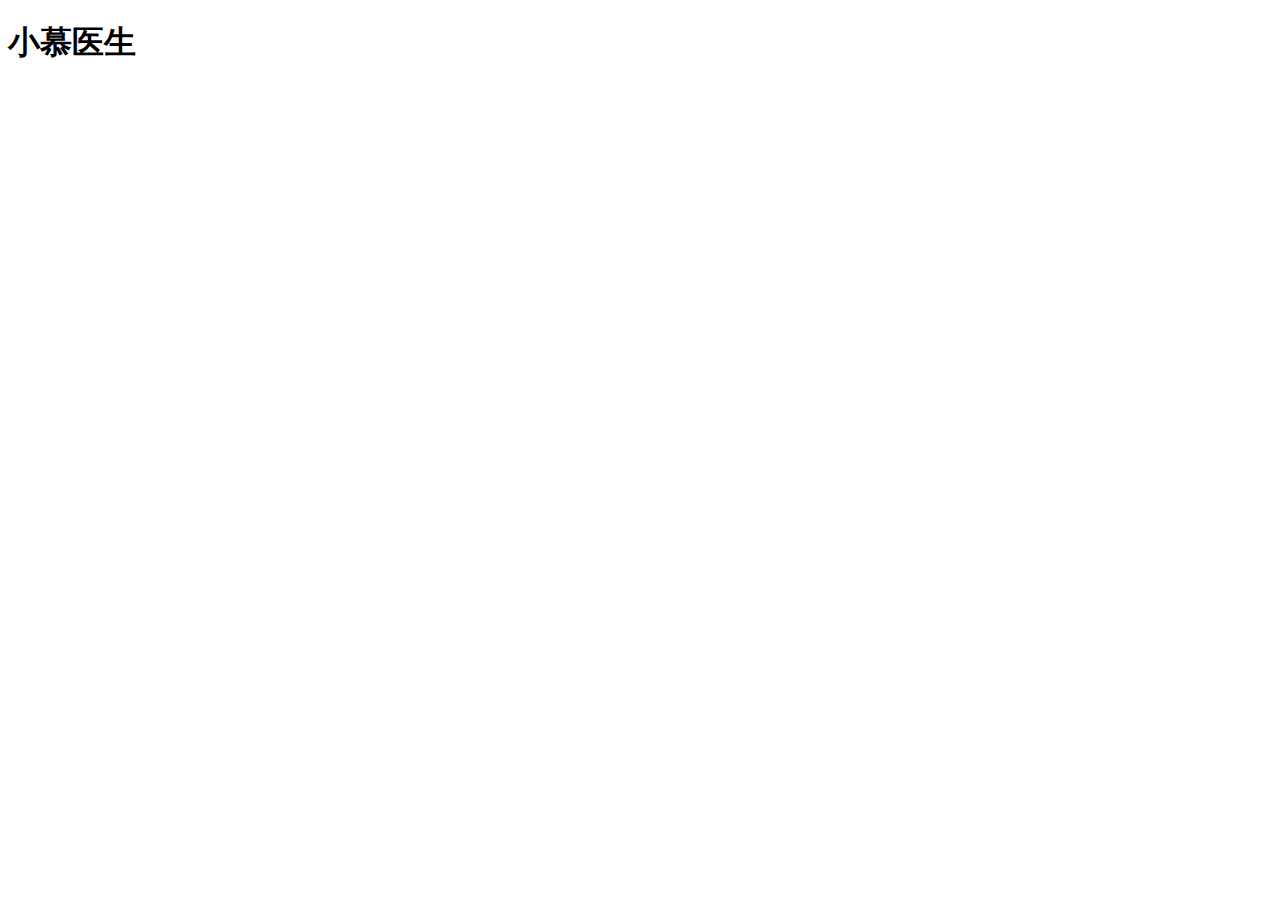
==== index.html @ 28c28c06 "Initial commit" ====
<!doctype html>
<html lang="en">
<head>
    <meta charset="UTF-8">
    <meta name="viewport"
          content="width=device-width, user-scalable=no, initial-scale=1.0, maximum-scale=1.0, minimum-scale=1.0">
    <meta http-equiv="X-UA-Compatible" content="ie=edge">
    <title>小慕医生</title>
    <meta name="Keywords" content="美容,减脂,塑性">
    <meta name="Description" content="责任,科学,严谨">
</head>
<body>
<!-- 头部 -->
<div class="header">
    <!-- logo -->
    <div class="logo">
        <h1>小慕医生</h1>
    </div>
    <!-- 网页功能区 -->
    <div class="tool"></div>

</div>
<!-- banner -->
<div></div>
<!-- 主体 -->
<div></div>
<div></div>
</body>
</html>
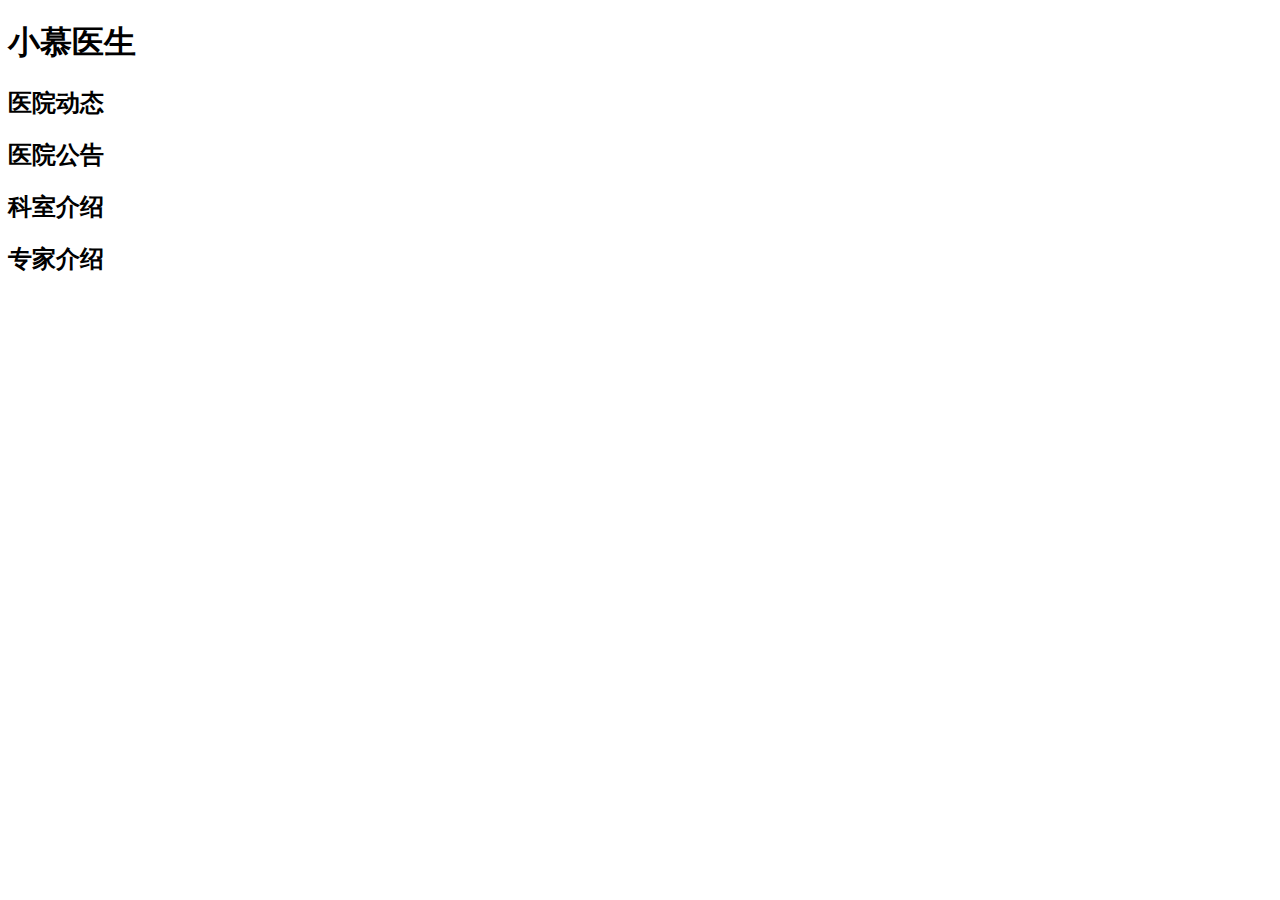
==== commit ea8ea79d: "初始化项目" ====
--- a/index.html
+++ b/index.html
@@ -10,20 +10,47 @@
     <meta name="Description" content="责任,科学,严谨">
 </head>
 <body>
-<!-- 头部 -->
-<div class="header">
-    <!-- logo -->
-    <div class="logo">
-        <h1>小慕医生</h1>
+    <!-- 头部 -->
+    <div class="header">
+        <!-- logo -->
+        <div class="logo">
+            <h1>小慕医生</h1>
+        </div>
+        <!-- 网页功能区 -->
+        <div class="tool"></div>
+        <!-- 网页导航条 -->
+        <div class="nav"></div>
     </div>
-    <!-- 网页功能区 -->
-    <div class="tool"></div>
-
-</div>
-<!-- banner -->
-<div></div>
-<!-- 主体 -->
-<div></div>
-<div></div>
+    <!-- banner -->
+    <div class="banner"></div>
+    <!-- 主体 -->
+    <div class="content">
+        <!-- 常用链接 -->
+        <div class="useful-links"></div>
+        <!-- 医院动态和医院公告-->
+        <div class="news-and-notice">
+            <div class="news">
+                <h2>医院动态</h2>
+            </div>
+            <div class="notice">
+                <h2>医院公告</h2>
+            </div>
+        </div>
+        <!-- 广告图片 -->
+        <div class="ad-images"></div>
+        <!-- 科室介绍 -->
+        <div class="dep-info">
+            <h2>科室介绍</h2>
+        </div>
+        <!-- 专家介绍 -->
+        <div class="exp-info">
+            <h2>专家介绍</h2>
+        </div>
+    </div>
+    <!-- 页脚 -->
+    <div class="footer">
+        <div class="friend-links"></div>
+        <div class="address"></div>
+    </div>
 </body>
 </html>
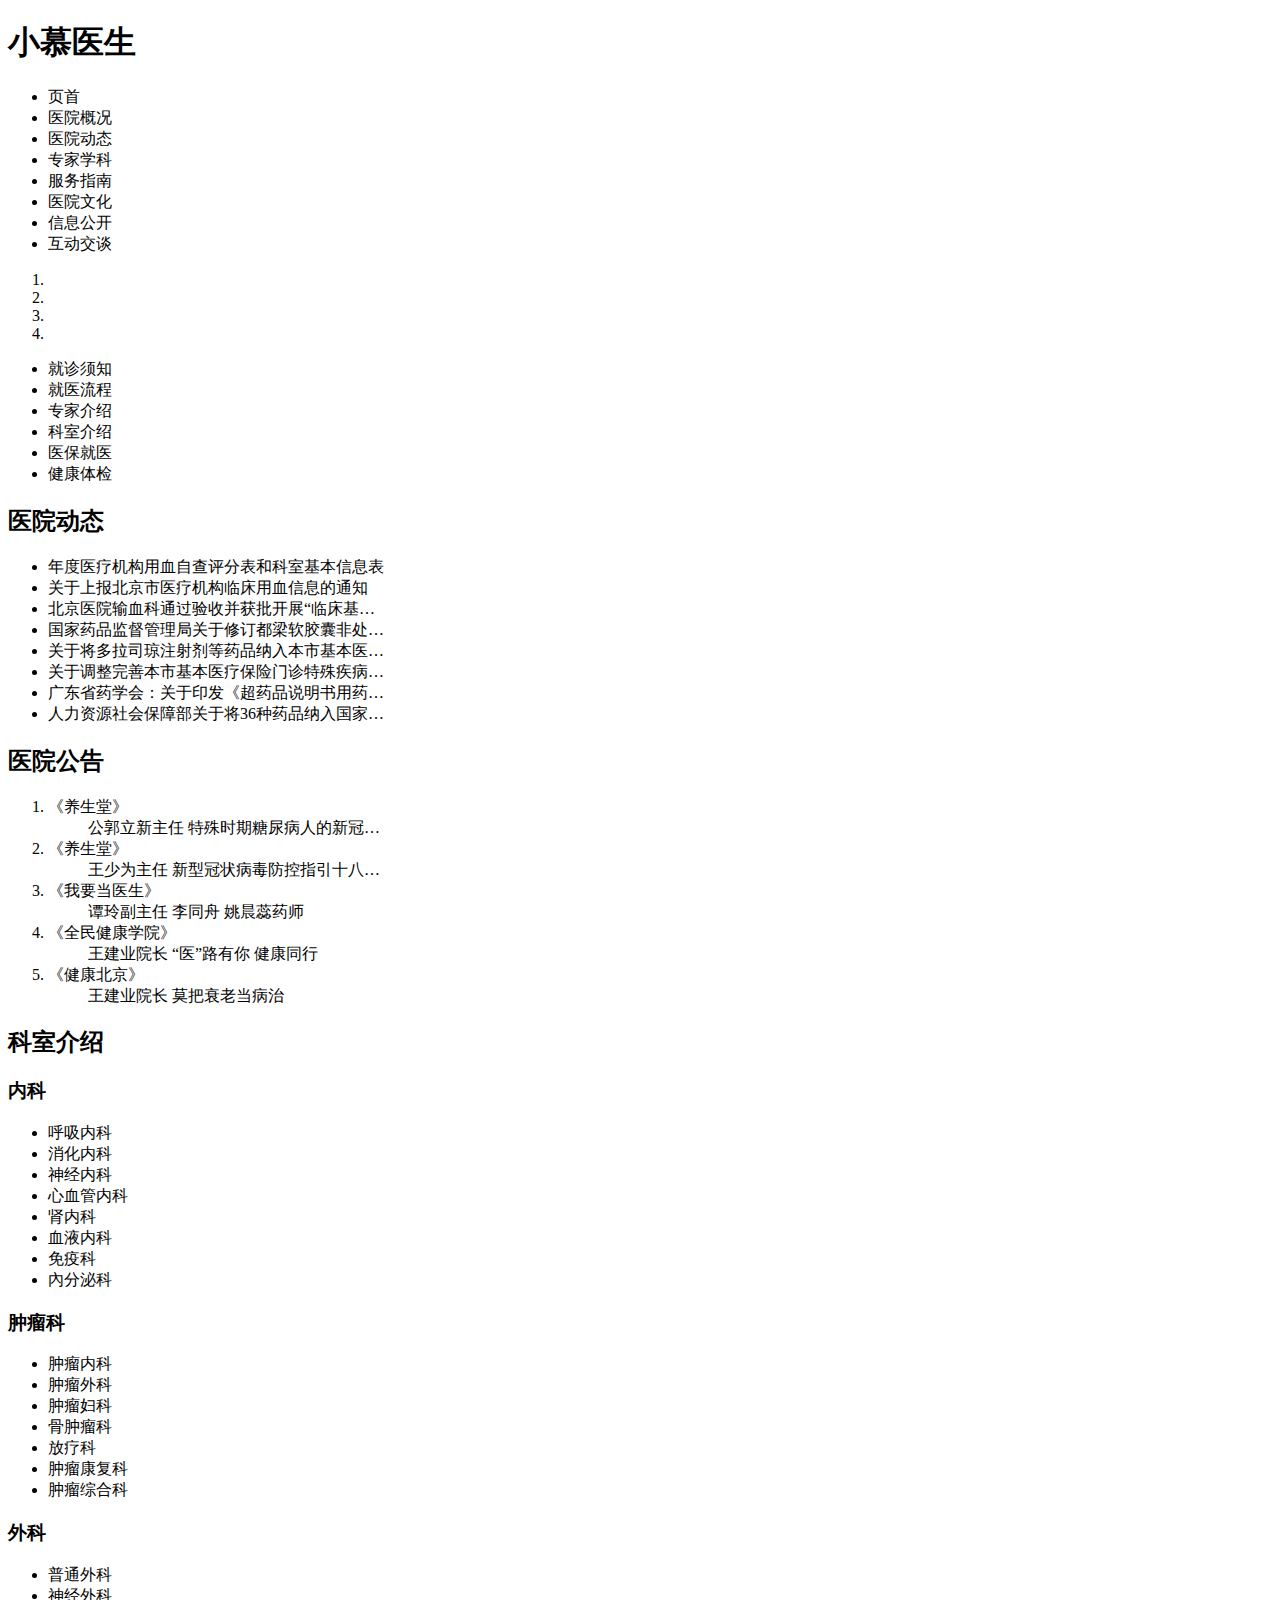
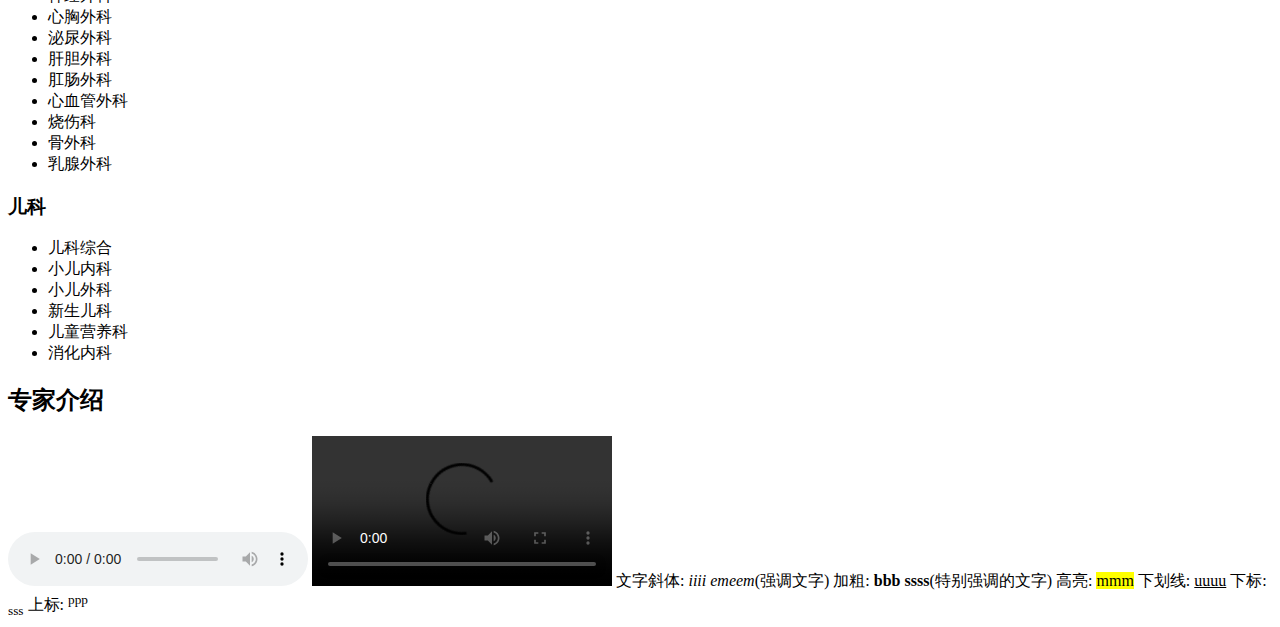
==== commit dd8798f3: "20201202-基础固件构架" ====
--- a/index.html
+++ b/index.html
@@ -19,21 +19,95 @@
         <!-- 网页功能区 -->
         <div class="tool"></div>
         <!-- 网页导航条 -->
-        <div class="nav"></div>
+        <div class="nav">
+            <ul>
+                <li>页首</li>
+                <li>医院概况</li>
+                <li>医院动态</li>
+                <li>专家学科</li>
+                <li>服务指南</li>
+                <li>医院文化</li>
+                <li>信息公开</li>
+                <li>互动交谈</li>
+            </ul>
+        </div>
     </div>
     <!-- banner -->
-    <div class="banner"></div>
+    <div class="banner">
+        <ol>
+            <li></li>
+            <li></li>
+            <li></li>
+            <li></li>
+        </ol>
+    </div>
     <!-- 主体 -->
     <div class="content">
         <!-- 常用链接 -->
-        <div class="useful-links"></div>
+        <div class="useful-links">
+            <ul>
+                <li>就诊须知</li>
+                <li>就医流程</li>
+                <li>专家介绍</li>
+                <li>科室介绍</li>
+                <li>医保就医</li>
+                <li>健康体检</li>
+            </ul>
+        </div>
         <!-- 医院动态和医院公告-->
         <div class="news-and-notice">
             <div class="news">
                 <h2>医院动态</h2>
+                <div class="news-content">
+                    <div class="hot-news">
+
+                    </div>
+                    <ul>
+                        <li>年度医疗机构用血自查评分表和科室基本信息表</li>
+                        <li>关于上报北京市医疗机构临床用血信息的通知</li>
+                        <li>北京医院输血科通过验收并获批开展“临床基…</li>
+                        <li>国家药品监督管理局关于修订都梁软胶囊非处…</li>
+                        <li>关于将多拉司琼注射剂等药品纳入本市基本医…</li>
+                        <li>关于调整完善本市基本医疗保险门诊特殊疾病…</li>
+                        <li>广东省药学会：关于印发《超药品说明书用药…</li>
+                        <li>人力资源社会保障部关于将36种药品纳入国家…</li>
+                    </ul>
+                </div>
             </div>
             <div class="notice">
                 <h2>医院公告</h2>
+                <ol>
+                    <li>
+                        <dl>
+                            <dt>《养生堂》</dt>
+                            <dd>公郭立新主任 特殊时期糖尿病人的新冠…</dd>
+                        </dl>
+                    </li>
+                    <li>
+                        <dl>
+                            <dt>《养生堂》</dt>
+                            <dd>王少为主任 新型冠状病毒防控指引十八…</dd>
+                        </dl>
+                    </li>
+                    <li>
+                        <dl>
+                            <dt>《我要当医生》</dt>
+                            <dd>谭玲副主任 李同舟 姚晨蕊药师</dd>
+                        </dl>
+                    </li>
+                    <li>
+                        <dl>
+                            <dt>《全民健康学院》</dt>
+                            <dd>王建业院长 “医”路有你 健康同行</dd>
+                        </dl>
+                    </li>
+                    <li>
+                        <dl>
+                            <dt>《健康北京》</dt>
+                            <dd>王建业院长 莫把衰老当病治</dd>
+                        </dl>
+                    </li>
+                </ol>
             </div>
         </div>
         <!-- 广告图片 -->
@@ -41,10 +115,75 @@
         <!-- 科室介绍 -->
         <div class="dep-info">
             <h2>科室介绍</h2>
+            <div class="dep-content">
+                <div>
+                    <h3>内科</h3>
+                    <ul>
+                        <li>呼吸内科</li>
+                        <li>消化内科</li>
+                        <li>神经内科</li>
+                        <li>心血管内科</li>
+                        <li>肾内科</li>
+                        <li>血液内科</li>
+                        <li>免疫科</li>
+                        <li>內分泌科</li>
+                    </ul>
+                </div>
+                <div>
+                    <h3>肿瘤科</h3>
+                    <ul>
+                        <li>肿瘤内科</li>
+                        <li>肿瘤外科</li>
+                        <li>肿瘤妇科</li>
+                        <li>骨肿瘤科</li>
+                        <li>放疗科</li>
+                        <li>肿瘤康复科</li>
+                        <li>肿瘤综合科</li>
+                    </ul>
+                </div>
+                <div>
+                    <h3>外科</h3>
+                    <ul>
+                        <li>普通外科</li>
+                        <li>神经外科</li>
+                        <li>心胸外科</li>
+                        <li>泌尿外科</li>
+                        <li>肝胆外科</li>
+                        <li>肛肠外科</li>
+                        <li>心血管外科</li>
+                        <li>烧伤科</li>
+                        <li>骨外科</li>
+                        <li>乳腺外科</li>
+                    </ul>
+                </div>
+                <div>
+                    <h3>儿科</h3>
+                    <ul>
+                        <li>儿科综合</li>
+                        <li>小儿内科</li>
+                        <li>小儿外科</li>
+                        <li>新生儿科</li>
+                        <li>儿童营养科</li>
+                        <li>消化内科</li>
+                    </ul>
+                </div>
+            </div>
         </div>
         <!-- 专家介绍 -->
         <div class="exp-info">
             <h2>专家介绍</h2>
+            <audio controls autoplay loop src="C:\Users\mhf\Downloads\I Hate Myself For Loving You-Joan Jett.mp3">
+                完了,不支持
+            </audio>
+            <video controls src="C:\Users\mhf\Downloads\I Hate Myself For Loving You-Joan Jett.mp4">
+                完了,也不支持
+            </video>
+            文字斜体: <i>iiii</i> <em>emeem</em>(强调文字)
+            加粗: <b>bbb</b> <strong>ssss</strong>(特别强调的文字)
+            高亮: <mark>mmm</mark>
+            下划线: <u>uuuu</u>
+            下标: <sub>sss</sub>
+            上标: <sup>ppp</sup>
         </div>
     </div>
     <!-- 页脚 -->
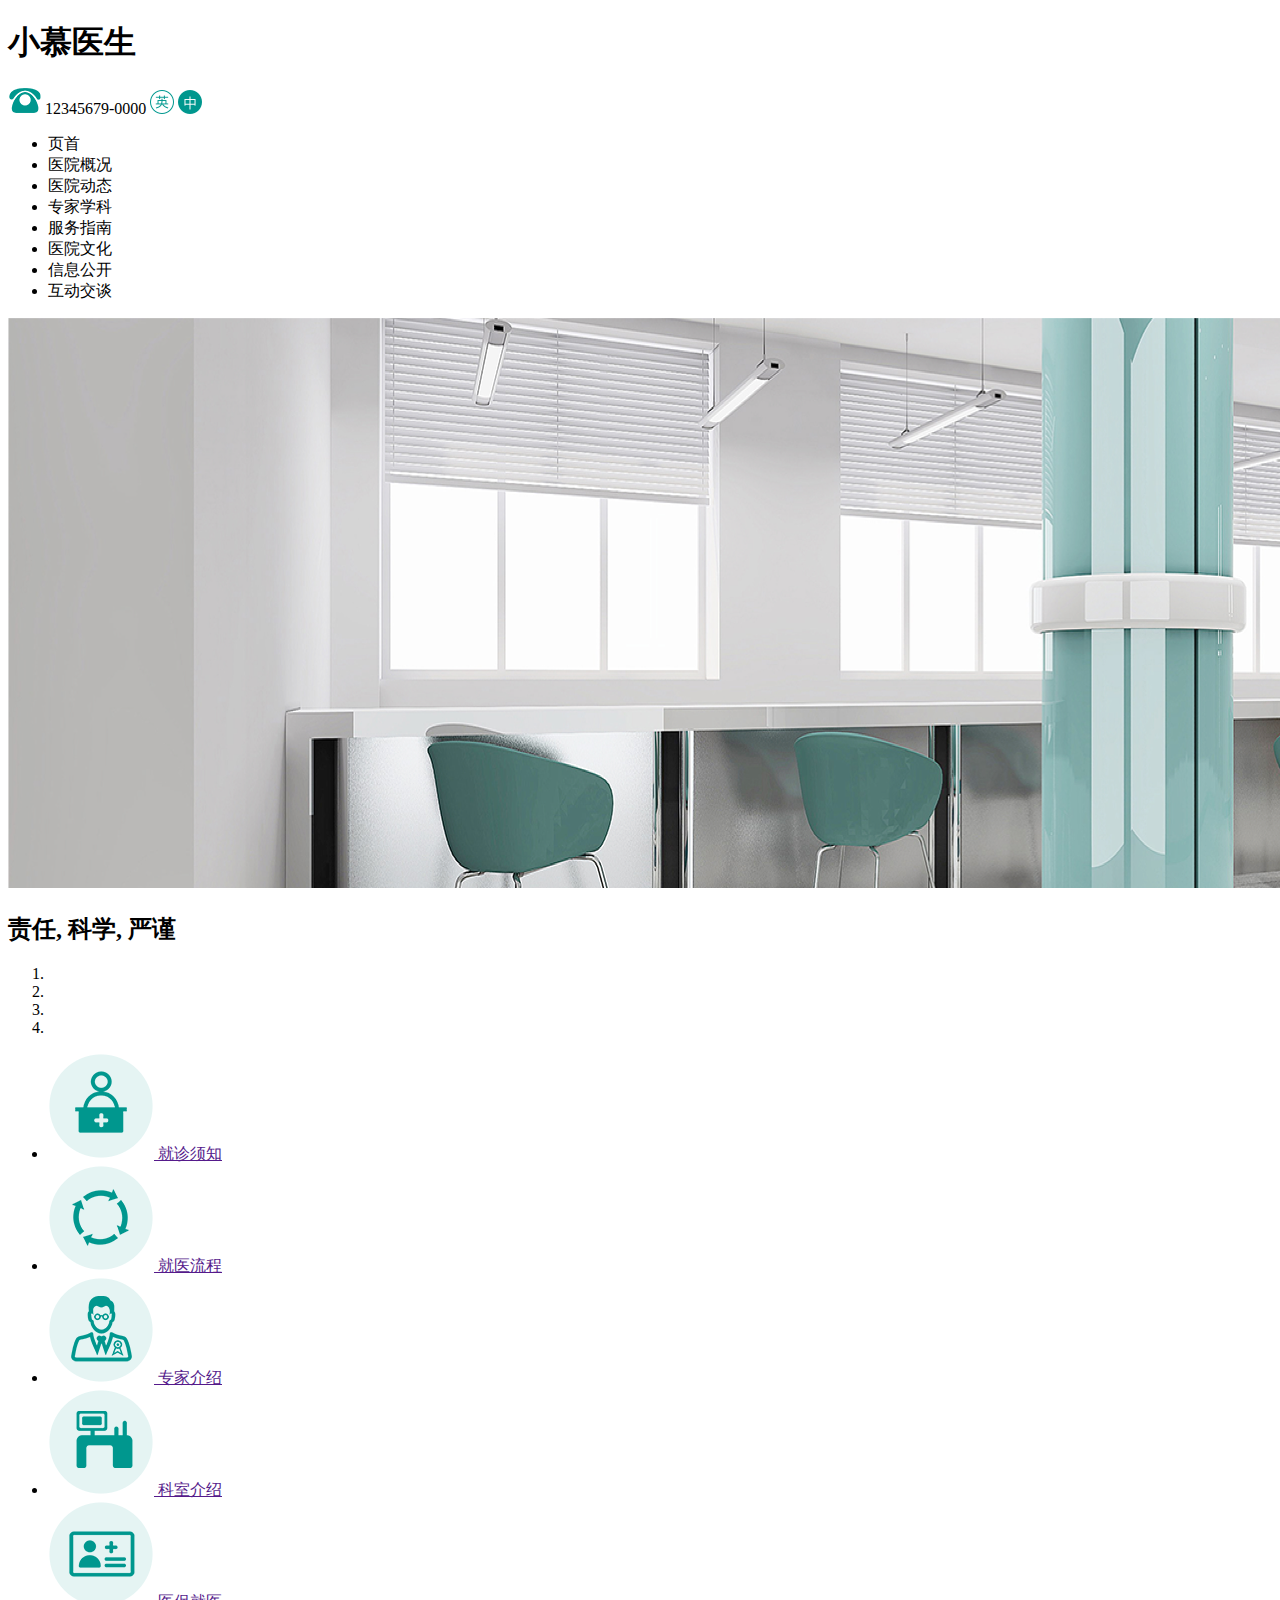
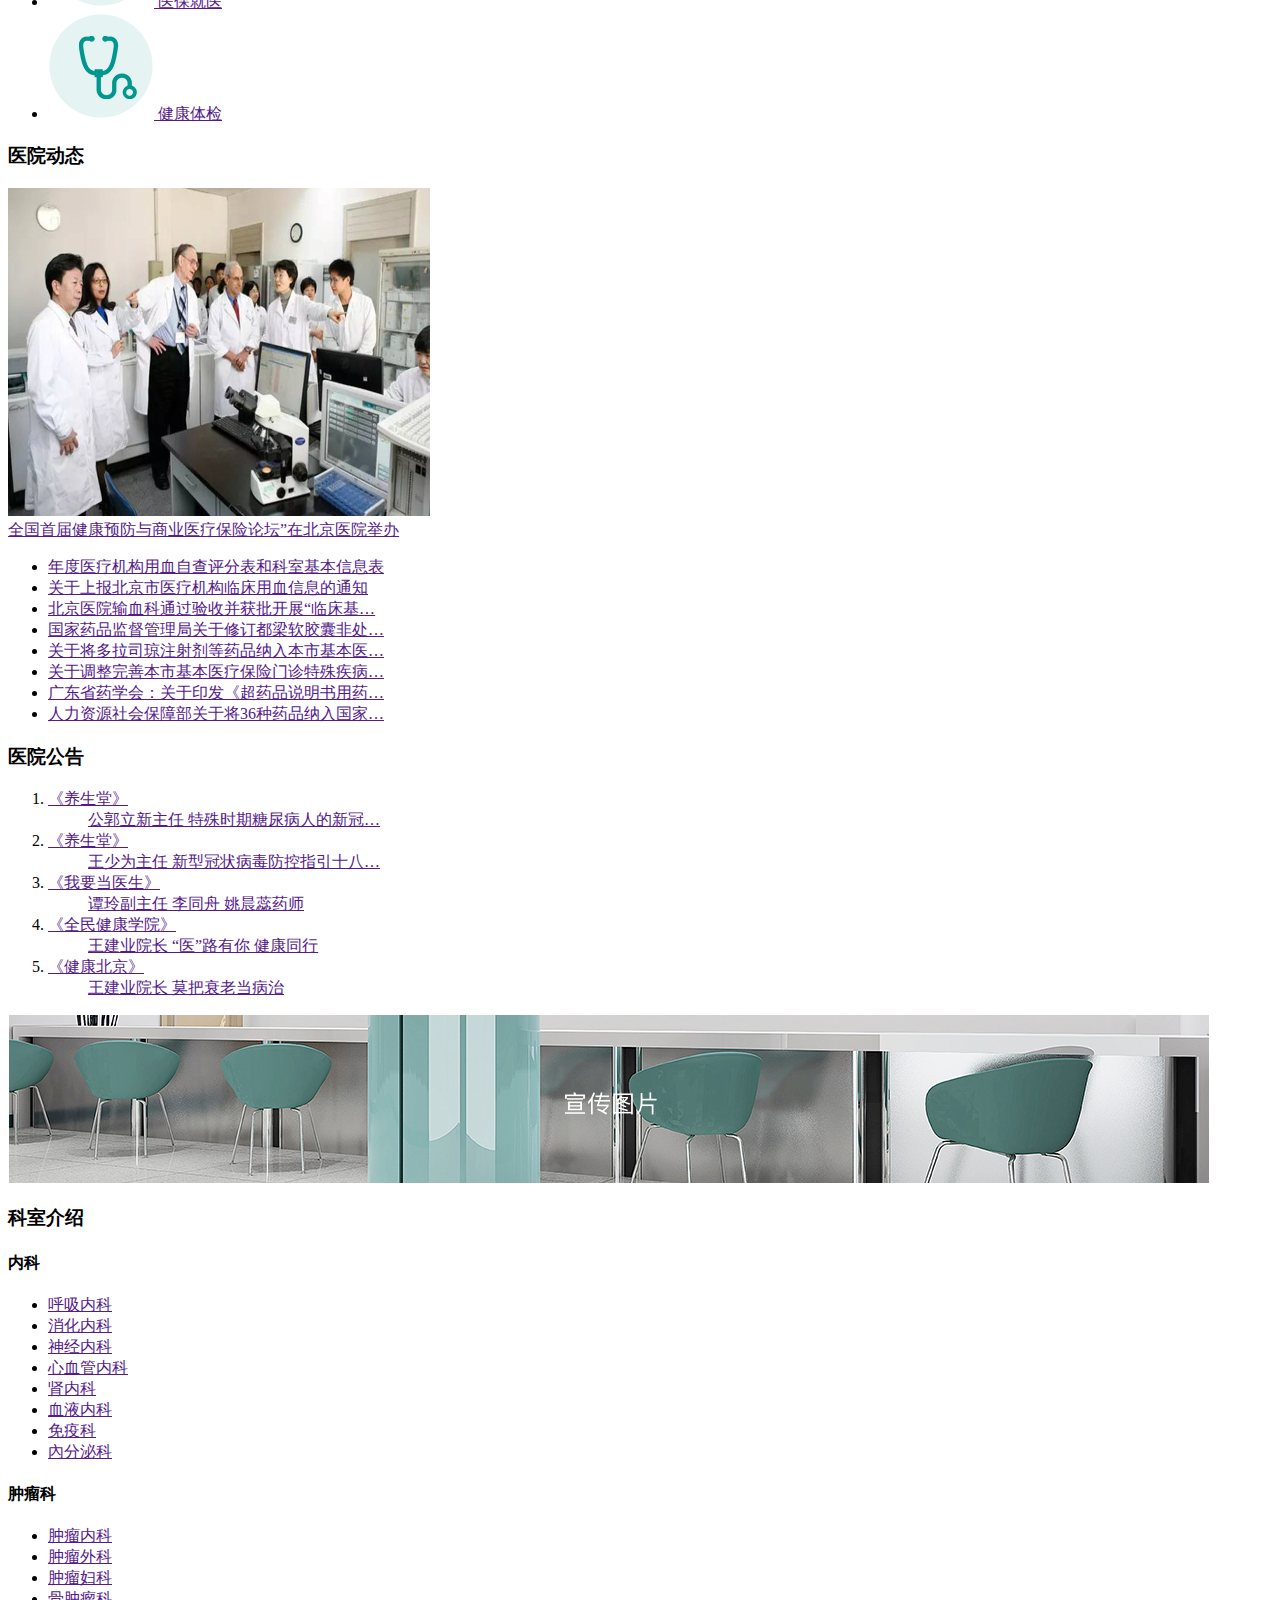
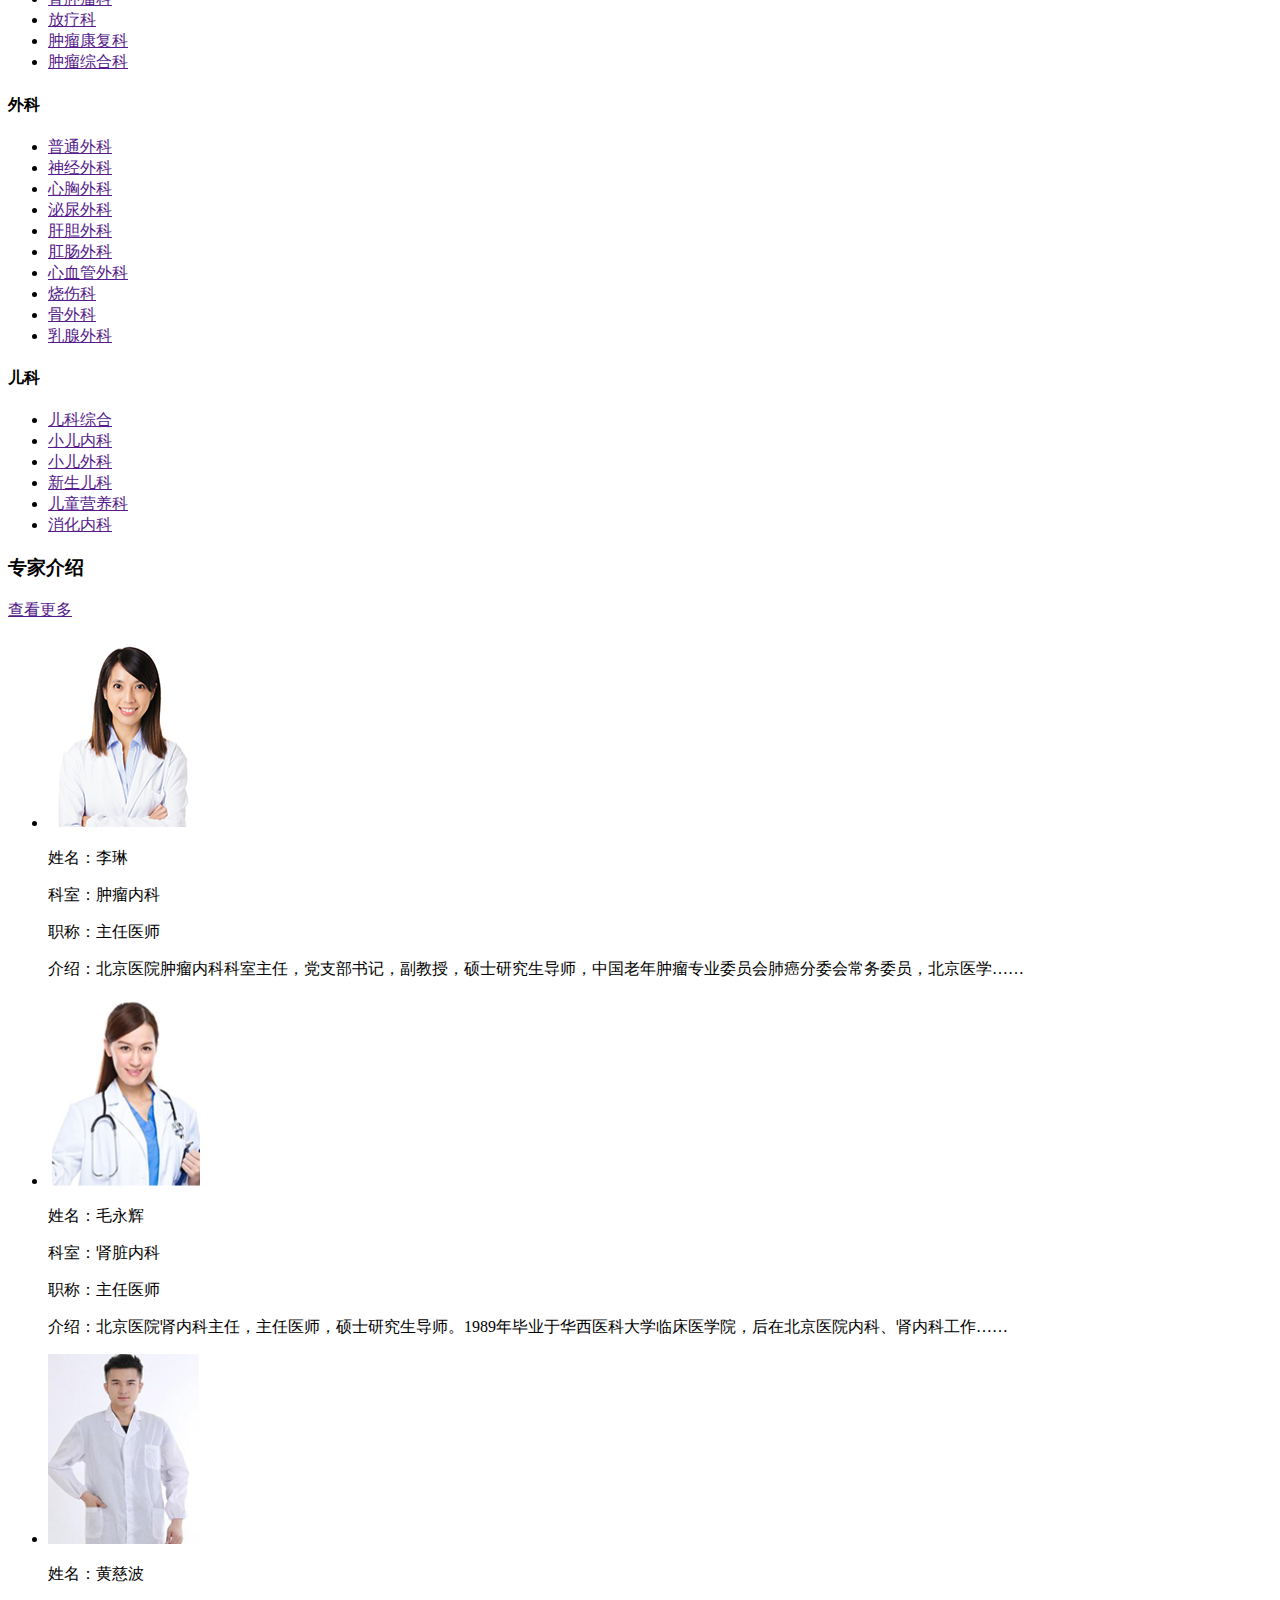
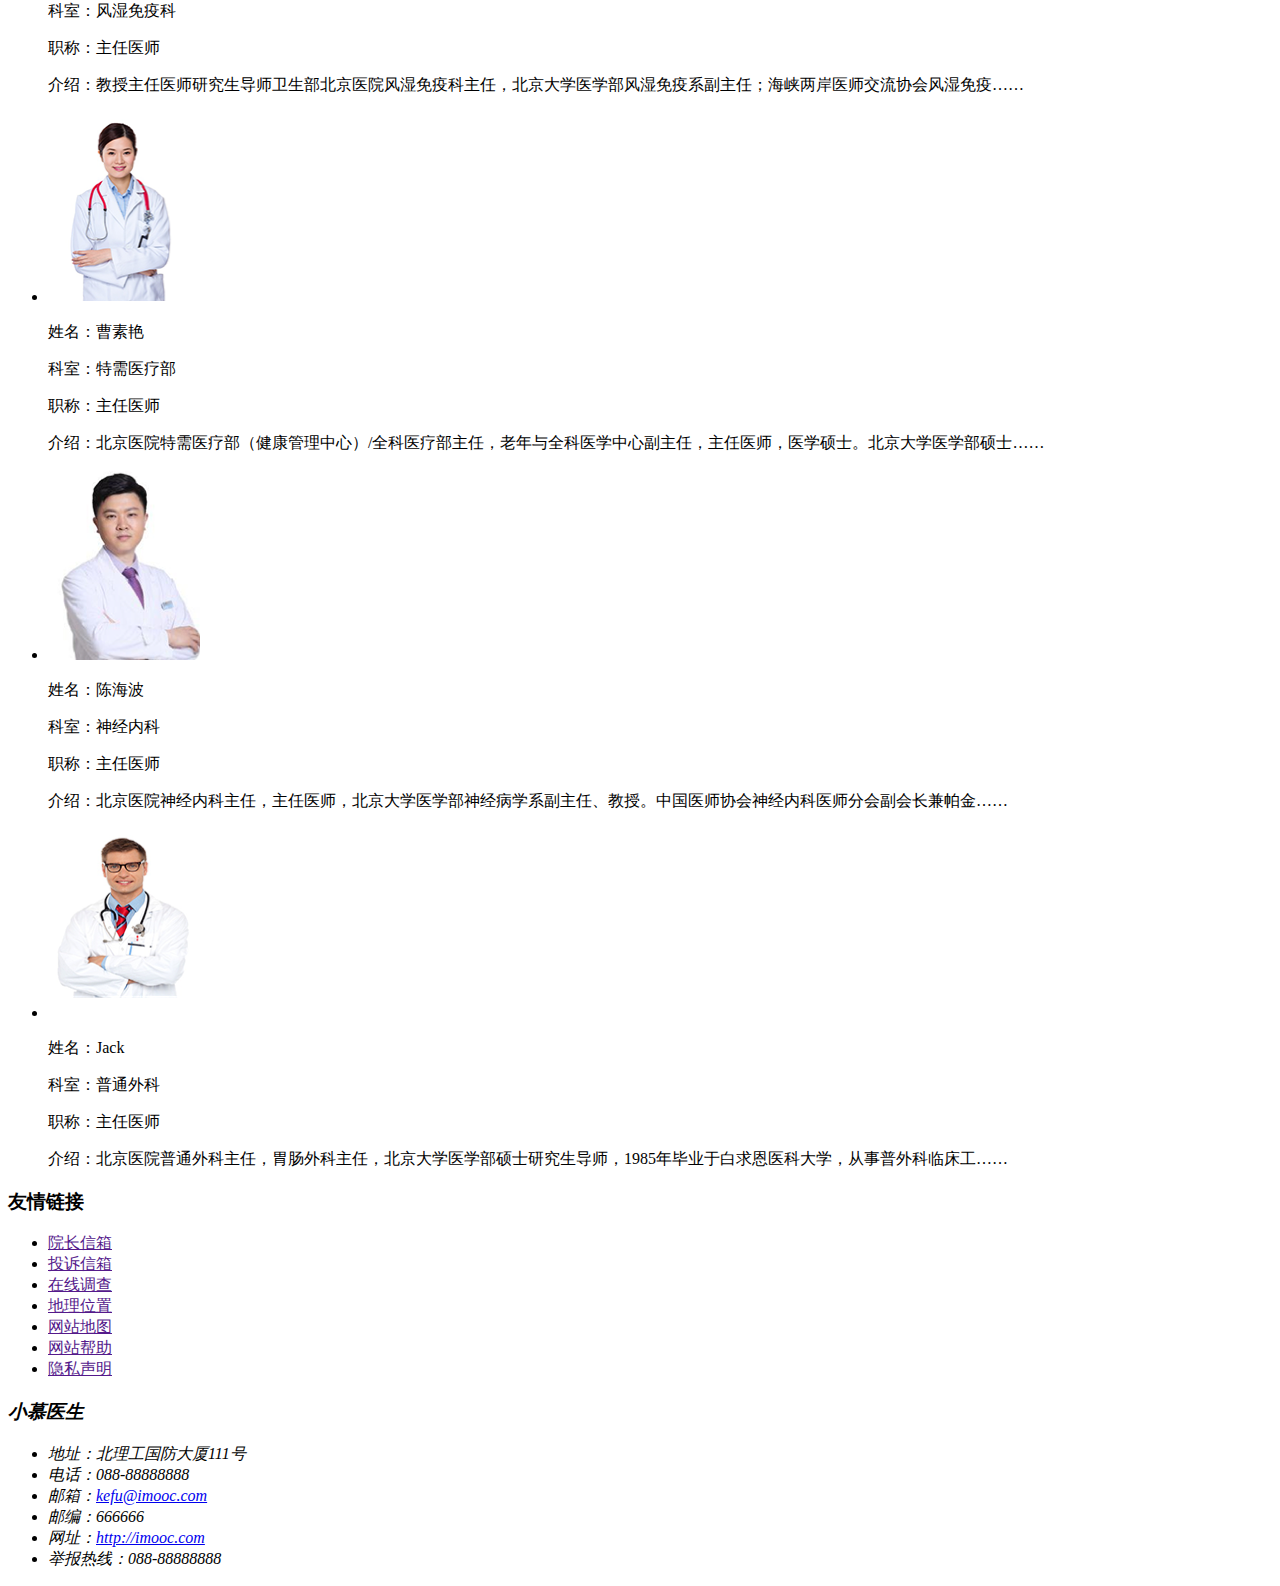
==== commit f4ca7037: "20201202-图片和超链接" ====
--- a/index.html
+++ b/index.html
@@ -11,15 +11,20 @@
 </head>
 <body>
     <!-- 头部 -->
-    <div class="header">
+    <header>
         <!-- logo -->
         <div class="logo">
             <h1>小慕医生</h1>
         </div>
         <!-- 网页功能区 -->
-        <div class="tool"></div>
+        <div class="tool">
+            <img src="images/tel.png" alt="电话">
+            <span>12345679-0000</span>
+            <a href=""><img src="images/english_icon.png" alt="英文"></a>
+            <a href=""><img src="images/chinese_icon.png" alt="中文"></a>
+        </div>
         <!-- 网页导航条 -->
-        <div class="nav">
+        <nav class="main-nav">
             <ul>
                 <li>页首</li>
                 <li>医院概况</li>
@@ -30,166 +35,295 @@
                 <li>信息公开</li>
                 <li>互动交谈</li>
             </ul>
-        </div>
-    </div>
+        </nav>
+    </header>
     <!-- banner -->
-    <div class="banner">
+    <section class="banner">
+        <img src="images/banner.png" alt="">
+        <h2>责任, 科学, 严谨</h2>
         <ol>
             <li></li>
             <li></li>
             <li></li>
             <li></li>
         </ol>
-    </div>
+    </section>
     <!-- 主体 -->
-    <div class="content">
+    <section class="content">
         <!-- 常用链接 -->
         <div class="useful-links">
             <ul>
-                <li>就诊须知</li>
-                <li>就医流程</li>
-                <li>专家介绍</li>
-                <li>科室介绍</li>
-                <li>医保就医</li>
-                <li>健康体检</li>
+                <li>
+                    <a href="">
+                        <img src="images/icon_jzxz.png" alt="就诊须知">
+                        <span>就诊须知</span>
+                    </a>
+                </li>
+                <li>
+                    <a href="">
+                        <img src="images/icon_jylc.png" alt="就医流程">
+                        <span>就医流程</span>
+                    </a>
+                </li>
+                <li>
+                    <a href="">
+                        <img src="images/icon_zjjs.png" alt="专家介绍">
+                        <span>专家介绍</span>
+                    </a>
+                </li>
+                <li>
+                    <a href="">
+                        <img src="images/icon_ksjs.png" alt="科室介绍">
+                        <span>科室介绍</span>
+                    </a>
+                </li>
+                <li>
+                    <a href="">
+                        <img src="images/icon_ybjy.png" alt="医保就医">
+                        <span>医保就医</span>
+                    </a>
+                </li>
+                <li>
+                    <a href="">
+                        <img src="images/icon_jktj.png" alt="健康体检">
+                        <span>健康体检</span>
+                    </a>
+                </li>
             </ul>
         </div>
         <!-- 医院动态和医院公告-->
         <div class="news-and-notice">
             <div class="news">
-                <h2>医院动态</h2>
+                <h3>医院动态</h3>
                 <div class="news-content">
                     <div class="hot-news">
-
-                    </div>
-                    <ul>
-                        <li>年度医疗机构用血自查评分表和科室基本信息表</li>
-                        <li>关于上报北京市医疗机构临床用血信息的通知</li>
-                        <li>北京医院输血科通过验收并获批开展“临床基…</li>
-                        <li>国家药品监督管理局关于修订都梁软胶囊非处…</li>
-                        <li>关于将多拉司琼注射剂等药品纳入本市基本医…</li>
-                        <li>关于调整完善本市基本医疗保险门诊特殊疾病…</li>
-                        <li>广东省药学会：关于印发《超药品说明书用药…</li>
-                        <li>人力资源社会保障部关于将36种药品纳入国家…</li>
+                        <a href="">
+                            <img src="images/news_pic.png" alt="">
+                            <div>全国首届健康预防与商业医疗保险论坛”在北京医院举办</div>
+                        </a>
+                    </div>
+                    <ul>
+                        <li><a href="">年度医疗机构用血自查评分表和科室基本信息表</a></li>
+                        <li><a href="">关于上报北京市医疗机构临床用血信息的通知</a></li>
+                        <li><a href="">北京医院输血科通过验收并获批开展“临床基…</a></li>
+                        <li><a href="">国家药品监督管理局关于修订都梁软胶囊非处…</a></li>
+                        <li><a href="">关于将多拉司琼注射剂等药品纳入本市基本医…</a></li>
+                        <li><a href="">关于调整完善本市基本医疗保险门诊特殊疾病…</a></li>
+                        <li><a href="">广东省药学会：关于印发《超药品说明书用药…</a></li>
+                        <li><a href="">人力资源社会保障部关于将36种药品纳入国家…</a></li>
                     </ul>
                 </div>
             </div>
             <div class="notice">
-                <h2>医院公告</h2>
+                <h3>医院公告</h3>
                 <ol>
                     <li>
                         <dl>
-                            <dt>《养生堂》</dt>
-                            <dd>公郭立新主任 特殊时期糖尿病人的新冠…</dd>
-                        </dl>
-                    </li>
-                    <li>
-                        <dl>
-                            <dt>《养生堂》</dt>
-                            <dd>王少为主任 新型冠状病毒防控指引十八…</dd>
-                        </dl>
-                    </li>
-                    <li>
-                        <dl>
-                            <dt>《我要当医生》</dt>
-                            <dd>谭玲副主任 李同舟 姚晨蕊药师</dd>
-                        </dl>
-                    </li>
-                    <li>
-                        <dl>
-                            <dt>《全民健康学院》</dt>
-                            <dd>王建业院长 “医”路有你 健康同行</dd>
-                        </dl>
-                    </li>
-                    <li>
-                        <dl>
-                            <dt>《健康北京》</dt>
-                            <dd>王建业院长 莫把衰老当病治</dd>
+                            <dt><a href="">《养生堂》</a></dt>
+                            <dd><a href="">公郭立新主任 特殊时期糖尿病人的新冠…</a></dd>
+                        </dl>
+                    </li>
+                    <li>
+                        <dl>
+                            <dt><a href="">《养生堂》</a></dt>
+                            <dd><a href="">王少为主任 新型冠状病毒防控指引十八…</a></dd>
+                        </dl>
+                    </li>
+                    <li>
+                        <dl>
+                            <dt><a href="">《我要当医生》</a></dt>
+                            <dd><a href="">谭玲副主任 李同舟 姚晨蕊药师</a></dd>
+                        </dl>
+                    </li>
+                    <li>
+                        <dl>
+                            <dt><a href="">《全民健康学院》</a></dt>
+                            <dd><a href="">王建业院长 “医”路有你 健康同行</a></dd>
+                        </dl>
+                    </li>
+                    <li>
+                        <dl>
+                            <dt><a href="">《健康北京》</a></dt>
+                            <dd><a href="">王建业院长 莫把衰老当病治</a></dd>
                         </dl>
                     </li>
                 </ol>
             </div>
         </div>
         <!-- 广告图片 -->
-        <div class="ad-images"></div>
+        <aside class="ad-images">
+            <a href="">
+                <img src="images/xuanchuan.png" alt="">
+            </a>
+        </aside>
         <!-- 科室介绍 -->
         <div class="dep-info">
-            <h2>科室介绍</h2>
+            <h3>科室介绍</h3>
             <div class="dep-content">
                 <div>
-                    <h3>内科</h3>
-                    <ul>
-                        <li>呼吸内科</li>
-                        <li>消化内科</li>
-                        <li>神经内科</li>
-                        <li>心血管内科</li>
-                        <li>肾内科</li>
-                        <li>血液内科</li>
-                        <li>免疫科</li>
-                        <li>內分泌科</li>
+                    <h4>内科</h4>
+                    <ul>
+                        <li><a href="">呼吸内科</a></li>
+                        <li><a href="">消化内科</a></li>
+                        <li><a href="">神经内科</a></li>
+                        <li><a href="">心血管内科</a></li>
+                        <li><a href="">肾内科</a></li>
+                        <li><a href="">血液内科</a></li>
+                        <li><a href="">免疫科</a></li>
+                        <li><a href="">內分泌科</a></li>
                     </ul>
                 </div>
                 <div>
-                    <h3>肿瘤科</h3>
-                    <ul>
-                        <li>肿瘤内科</li>
-                        <li>肿瘤外科</li>
-                        <li>肿瘤妇科</li>
-                        <li>骨肿瘤科</li>
-                        <li>放疗科</li>
-                        <li>肿瘤康复科</li>
-                        <li>肿瘤综合科</li>
+                    <h4>肿瘤科</h4>
+                    <ul>
+                        <li><a href="">肿瘤内科</a></li>
+                        <li><a href="">肿瘤外科</a></li>
+                        <li><a href="">肿瘤妇科</a></li>
+                        <li><a href="">骨肿瘤科</a></li>
+                        <li><a href="">放疗科</a></li>
+                        <li><a href="">肿瘤康复科</a></li>
+                        <li><a href="">肿瘤综合科</a></li>
                     </ul>
                 </div>
                 <div>
-                    <h3>外科</h3>
-                    <ul>
-                        <li>普通外科</li>
-                        <li>神经外科</li>
-                        <li>心胸外科</li>
-                        <li>泌尿外科</li>
-                        <li>肝胆外科</li>
-                        <li>肛肠外科</li>
-                        <li>心血管外科</li>
-                        <li>烧伤科</li>
-                        <li>骨外科</li>
-                        <li>乳腺外科</li>
+                    <h4>外科</h4>
+                    <ul>
+                        <li><a href="">普通外科</a></li>
+                        <li><a href="">神经外科</a></li>
+                        <li><a href="">心胸外科</a></li>
+                        <li><a href="">泌尿外科</a></li>
+                        <li><a href="">肝胆外科</a></li>
+                        <li><a href="">肛肠外科</a></li>
+                        <li><a href="">心血管外科</a></li>
+                        <li><a href="">烧伤科</a></li>
+                        <li><a href="">骨外科</a></li>
+                        <li><a href="">乳腺外科</a></li>
                     </ul>
                 </div>
                 <div>
-                    <h3>儿科</h3>
-                    <ul>
-                        <li>儿科综合</li>
-                        <li>小儿内科</li>
-                        <li>小儿外科</li>
-                        <li>新生儿科</li>
-                        <li>儿童营养科</li>
-                        <li>消化内科</li>
+                    <h4>儿科</h4>
+                    <ul>
+                        <li><a href="">儿科综合</a></li>
+                        <li><a href="">小儿内科</a></li>
+                        <li><a href="">小儿外科</a></li>
+                        <li><a href="">新生儿科</a></li>
+                        <li><a href="">儿童营养科</a></li>
+                        <li><a href="">消化内科</a></li>
                     </ul>
                 </div>
             </div>
         </div>
         <!-- 专家介绍 -->
         <div class="exp-info">
-            <h2>专家介绍</h2>
-            <audio controls autoplay loop src="C:\Users\mhf\Downloads\I Hate Myself For Loving You-Joan Jett.mp3">
-                完了,不支持
-            </audio>
-            <video controls src="C:\Users\mhf\Downloads\I Hate Myself For Loving You-Joan Jett.mp4">
-                完了,也不支持
-            </video>
-            文字斜体: <i>iiii</i> <em>emeem</em>(强调文字)
-            加粗: <b>bbb</b> <strong>ssss</strong>(特别强调的文字)
-            高亮: <mark>mmm</mark>
-            下划线: <u>uuuu</u>
-            下标: <sub>sss</sub>
-            上标: <sup>ppp</sup>
-        </div>
-    </div>
+            <h3>专家介绍</h3>
+            <a href="">查看更多</a>
+            <ul>
+                <li>
+                    <div class="pic-box">
+                        <a href="">
+                            <img src="images/Mask_group1.png" alt="">
+                        </a>
+                    </div>
+                    <div class="word-box">
+                        <p>姓名：李琳</p>
+                        <p>科室：肿瘤内科</p>
+                        <p>职称：主任医师</p>
+                        <p>介绍：北京医院肿瘤内科科室主任，党支部书记，副教授，硕士研究生导师，中国老年肿瘤专业委员会肺癌分委会常务委员，北京医学……</p>
+                    </div>
+                </li>
+                <li>
+                    <div class="pic-box">
+                        <a href="">
+                            <img src="images/Mask_group2.png" alt="">
+                        </a>
+                    </div>
+                    <div class="word-box">
+                        <p>姓名：毛永辉</p>
+                        <p>科室：肾脏内科</p>
+                        <p>职称：主任医师</p>
+                        <p>介绍：北京医院肾内科主任，主任医师，硕士研究生导师。1989年毕业于华西医科大学临床医学院，后在北京医院内科、肾内科工作……</p>
+                    </div>
+                </li>
+                <li>
+                    <div class="pic-box">
+                        <a href="">
+                            <img src="images/Mask_group3.png" alt="">
+                        </a>
+                    </div>
+                    <div class="word-box">
+                        <p>姓名：黄慈波</p>
+                        <p>科室：风湿免疫科</p>
+                        <p>职称：主任医师</p>
+                        <p>介绍：教授主任医师研究生导师卫生部北京医院风湿免疫科主任，北京大学医学部风湿免疫系副主任；海峡两岸医师交流协会风湿免疫……</p>
+                    </div>
+                </li>
+                <li>
+                    <div class="pic-box">
+                        <a href="">
+                            <img src="images/Mask_group4.png" alt="">
+                        </a>
+                    </div>
+                    <div class="word-box">
+                        <p>姓名：曹素艳</p>
+                        <p>科室：特需医疗部</p>
+                        <p>职称：主任医师</p>
+                        <p>介绍：北京医院特需医疗部（健康管理中心）/全科医疗部主任，老年与全科医学中心副主任，主任医师，医学硕士。北京大学医学部硕士……</p>
+                    </div>
+                </li>
+                <li>
+                    <div class="pic-box">
+                        <a href="">
+                            <img src="images/Mask_group5.png" alt="">
+                        </a>
+                    </div>
+                    <div class="word-box">
+                        <p>姓名：陈海波</p>
+                        <p>科室：神经内科</p>
+                        <p>职称：主任医师</p>
+                        <p>介绍：北京医院神经内科主任，主任医师，北京大学医学部神经病学系副主任、教授。中国医师协会神经内科医师分会副会长兼帕金……</p>
+                    </div>
+                </li>
+                <li>
+                    <div class="pic-box">
+                        <a href="">
+                            <img src="images/Mask_group6.png" alt="">
+                        </a>
+                    </div>
+                    <div class="word-box">
+                        <p>姓名：Jack</p>
+                        <p>科室：普通外科</p>
+                        <p>职称：主任医师</p>
+                        <p>介绍：北京医院普通外科主任，胃肠外科主任，北京大学医学部硕士研究生导师，1985年毕业于白求恩医科大学，从事普外科临床工……</p>
+                    </div>
+                </li>
+            </ul>
+        </div>
+    </section>
     <!-- 页脚 -->
-    <div class="footer">
-        <div class="friend-links"></div>
-        <div class="address"></div>
-    </div>
+    <footer>
+        <div class="friend-links">
+            <h3>友情链接</h3>
+            <ul>
+                <li><a href="">院长信箱</a></li>
+                <li><a href="">投诉信箱</a></li>
+                <li><a href="">在线调查</a></li>
+                <li><a href="">地理位置</a></li>
+                <li><a href="">网站地图</a></li>
+                <li><a href="">网站帮助</a></li>
+                <li><a href="">隐私声明</a></li>
+            </ul>
+        </div>
+        <address>
+            <h3>小慕医生</h3>
+            <ul>
+                <li>地址：北理工国防大厦111号</li>
+                <li>电话：088-88888888</li>
+                <li>邮箱：<a href="mailto:kefu@imooc.com">kefu@imooc.com</a></li>
+                <li>邮编：666666</li>
+                <li>网址：<a href="http://imooc.com">http://imooc.com</a></li>
+                <li>举报热线：088-88888888</li>
+            </ul>
+        </address>
+    </footer>
 </body>
 </html>
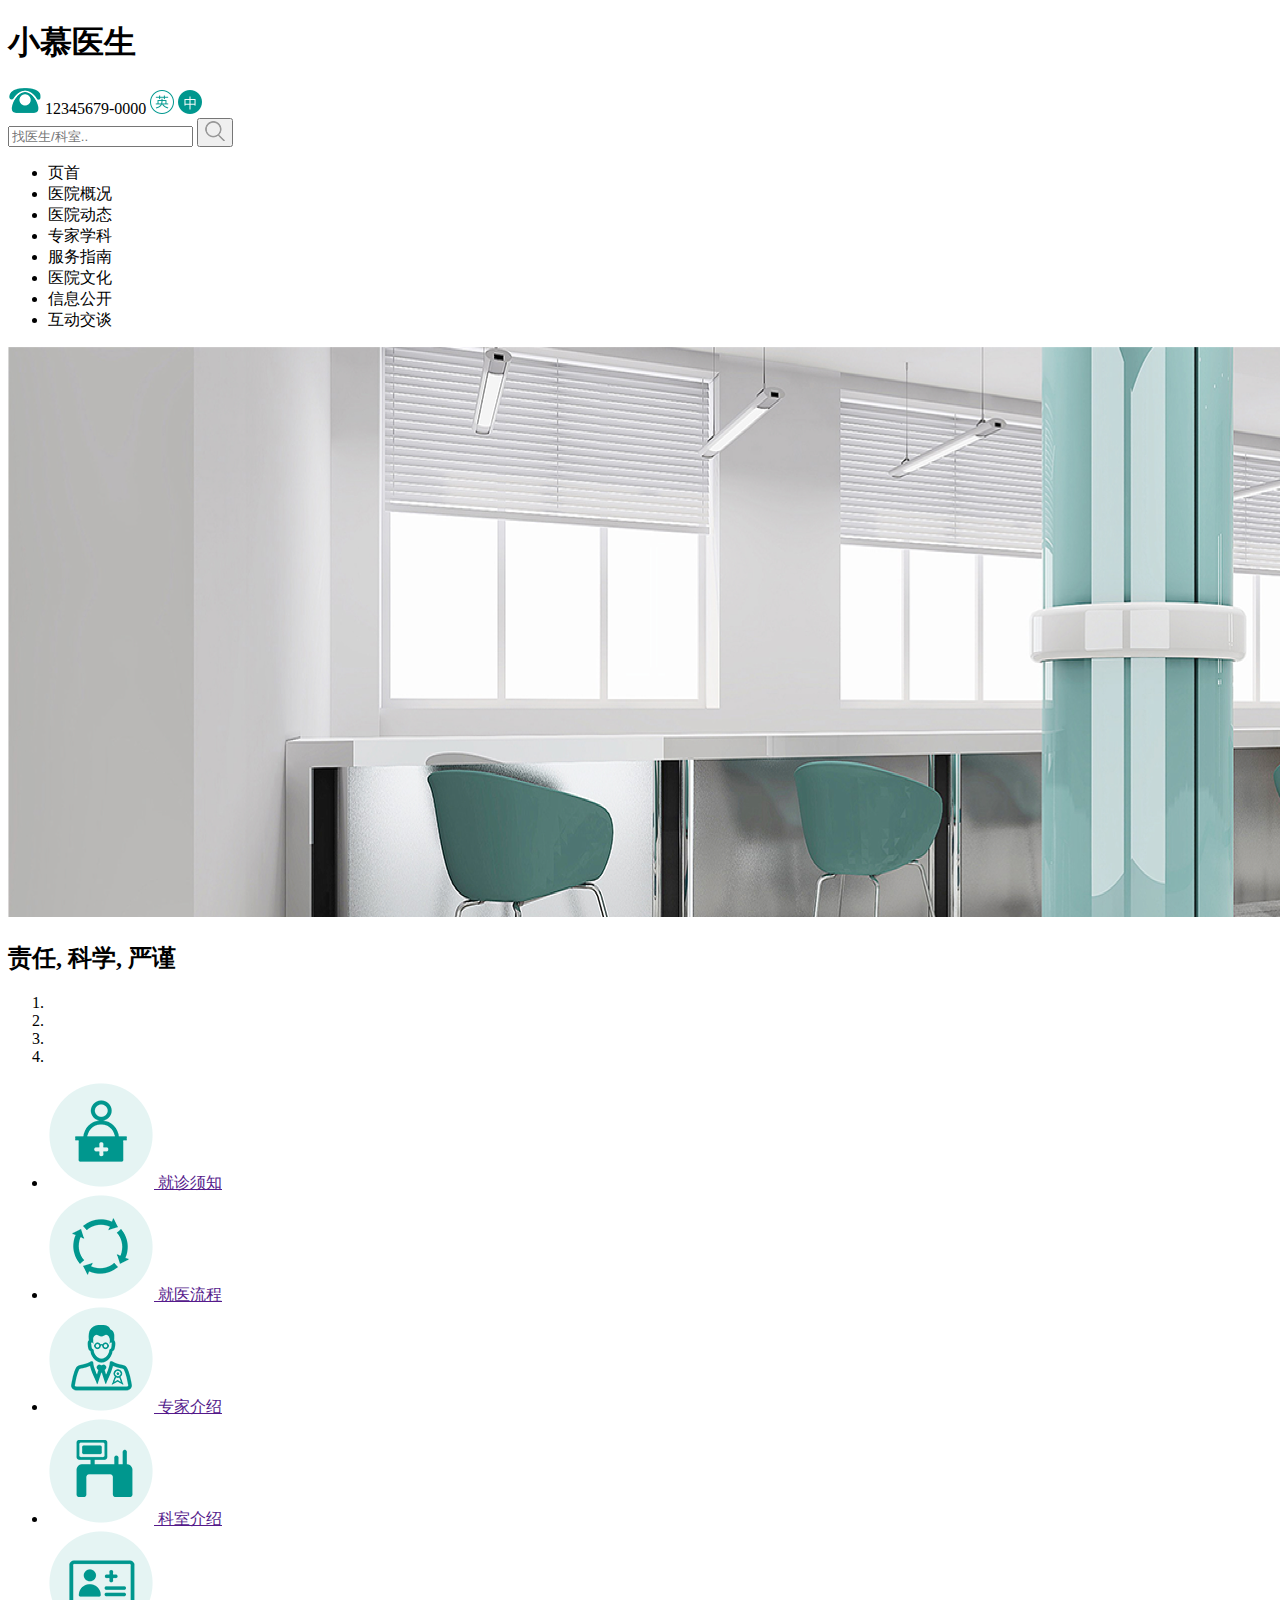
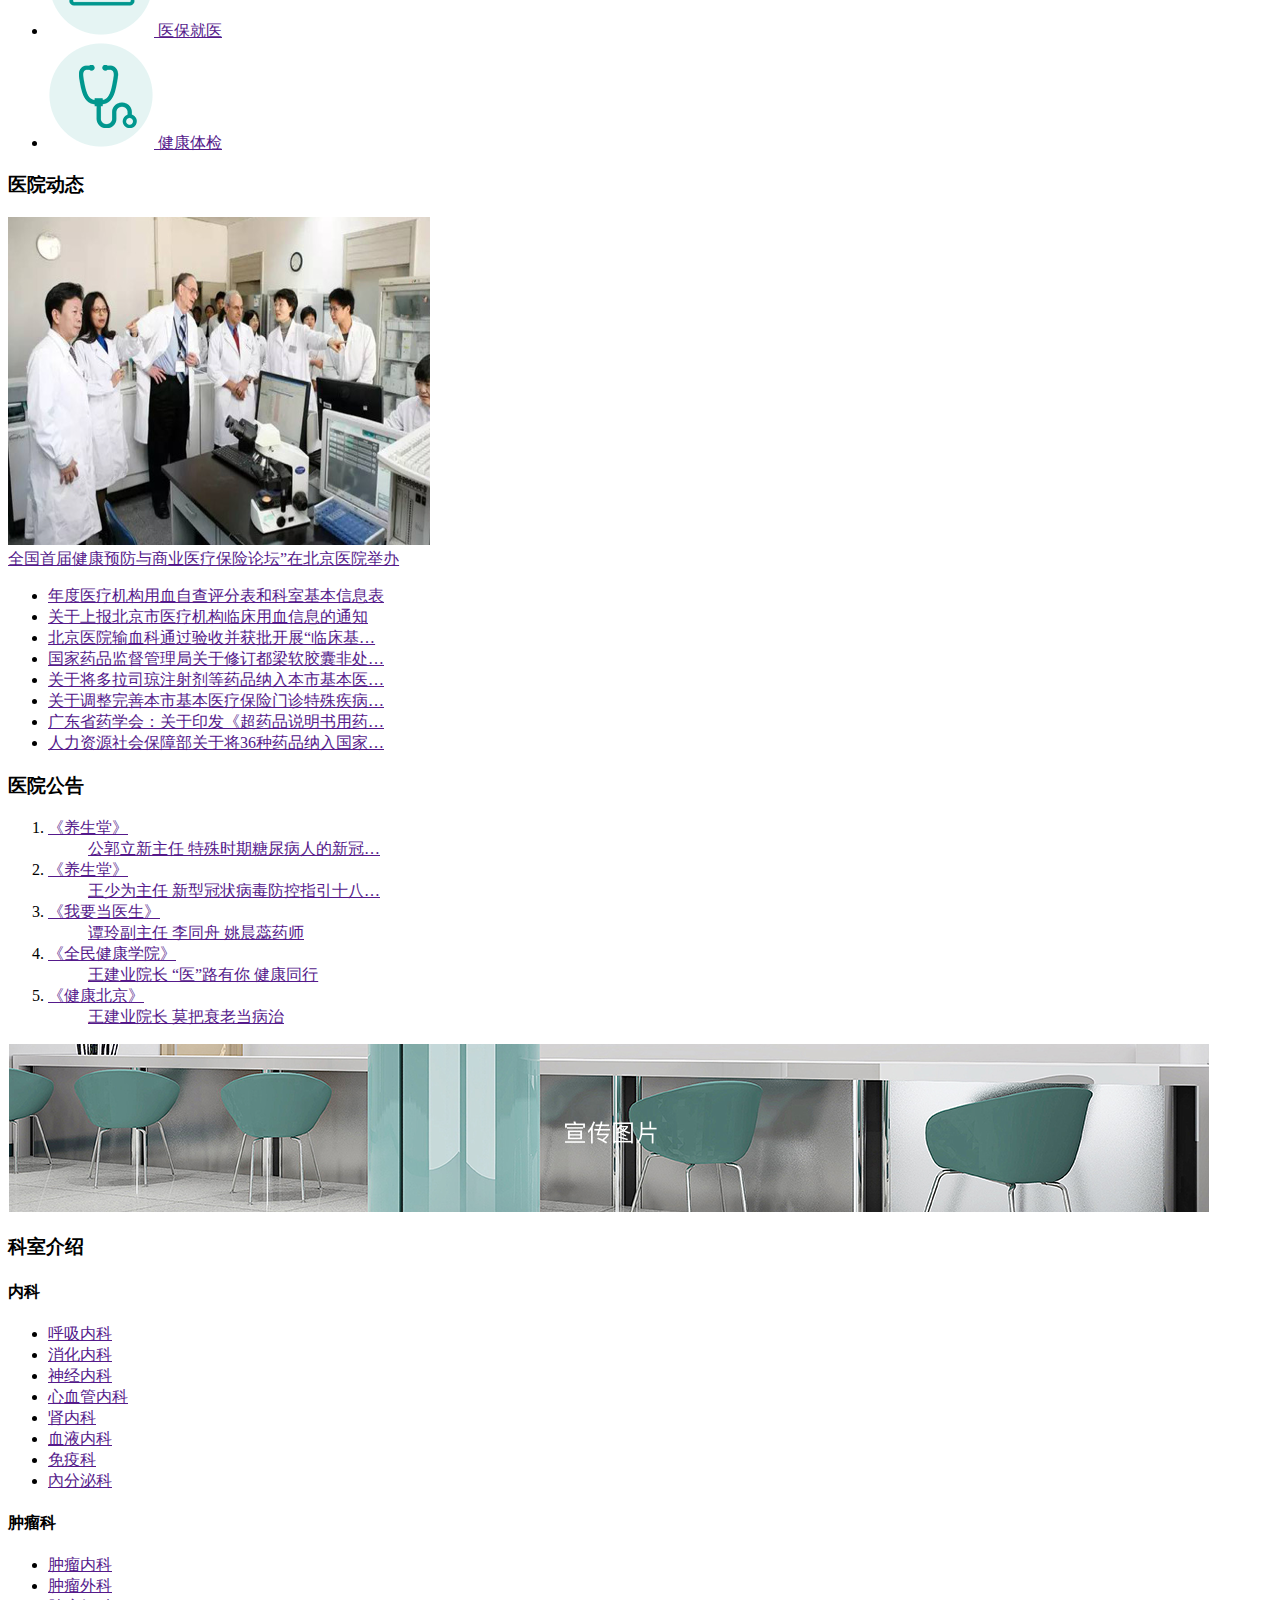
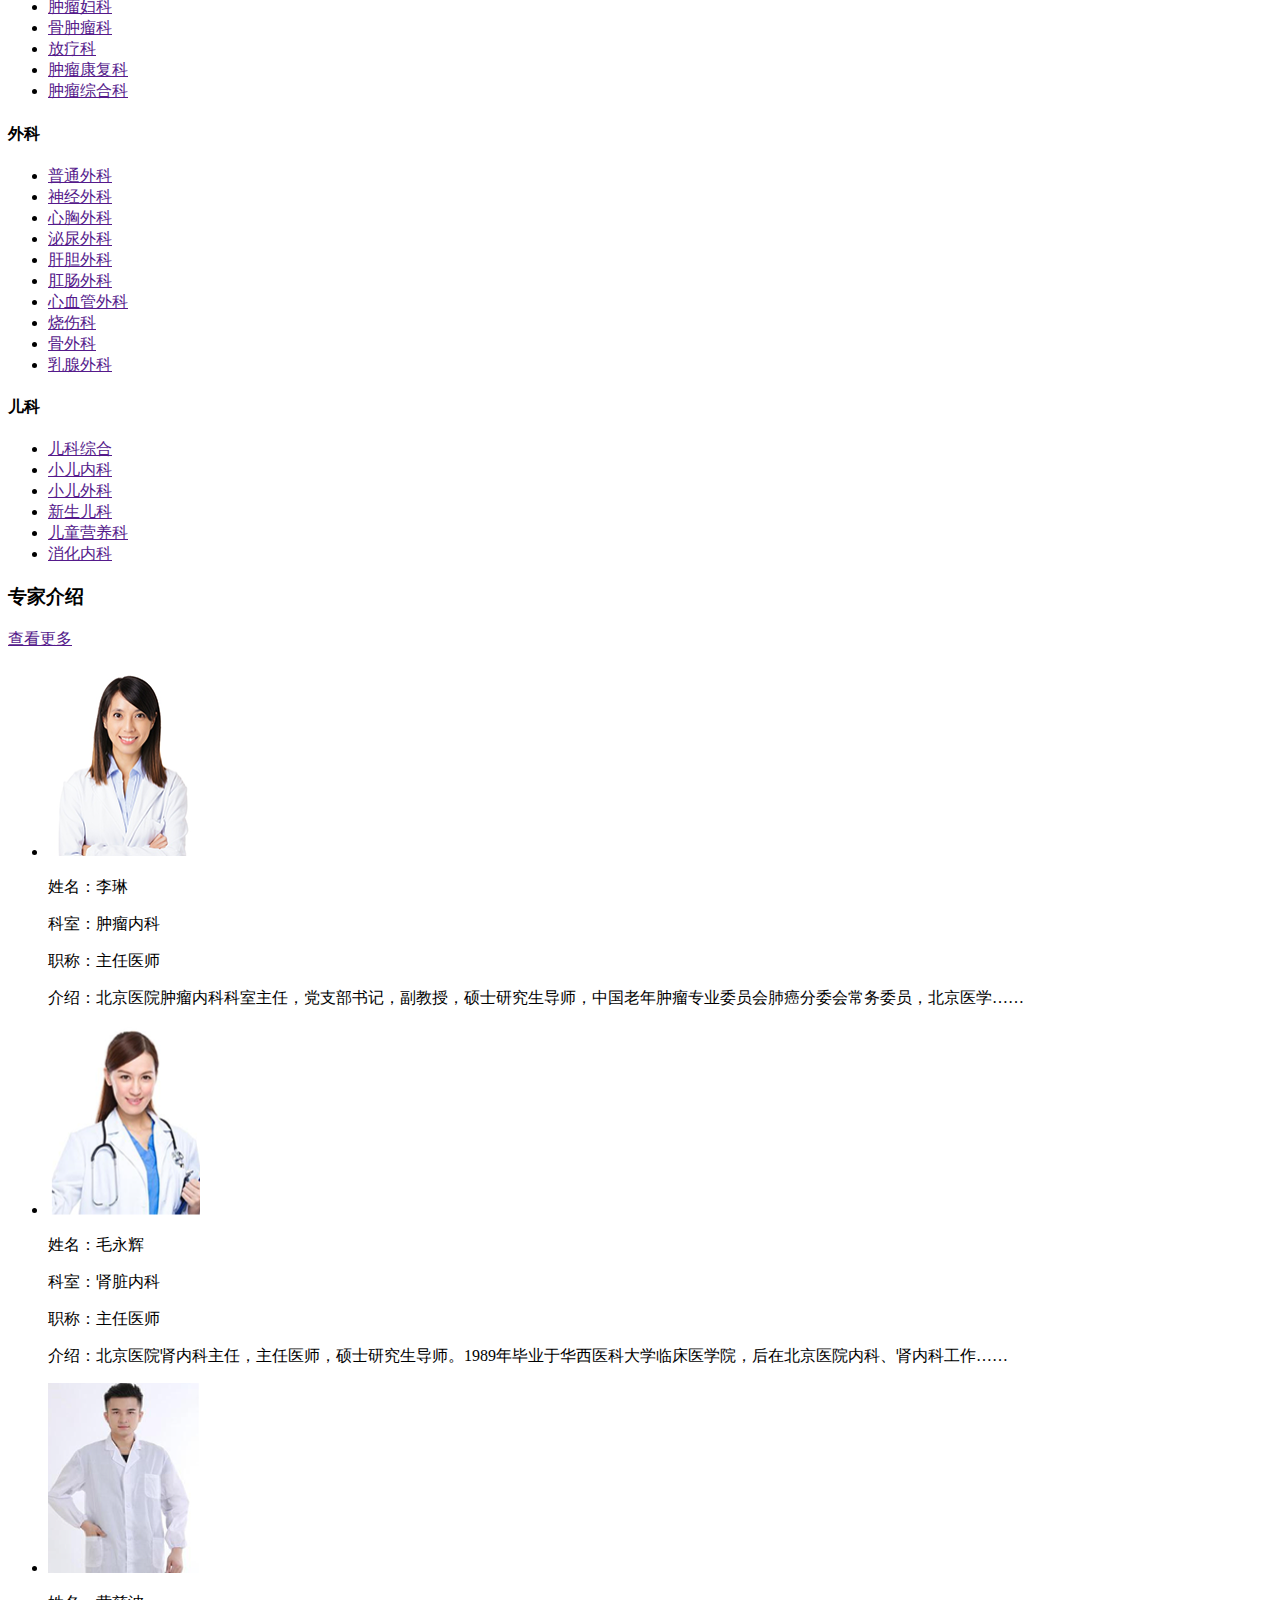
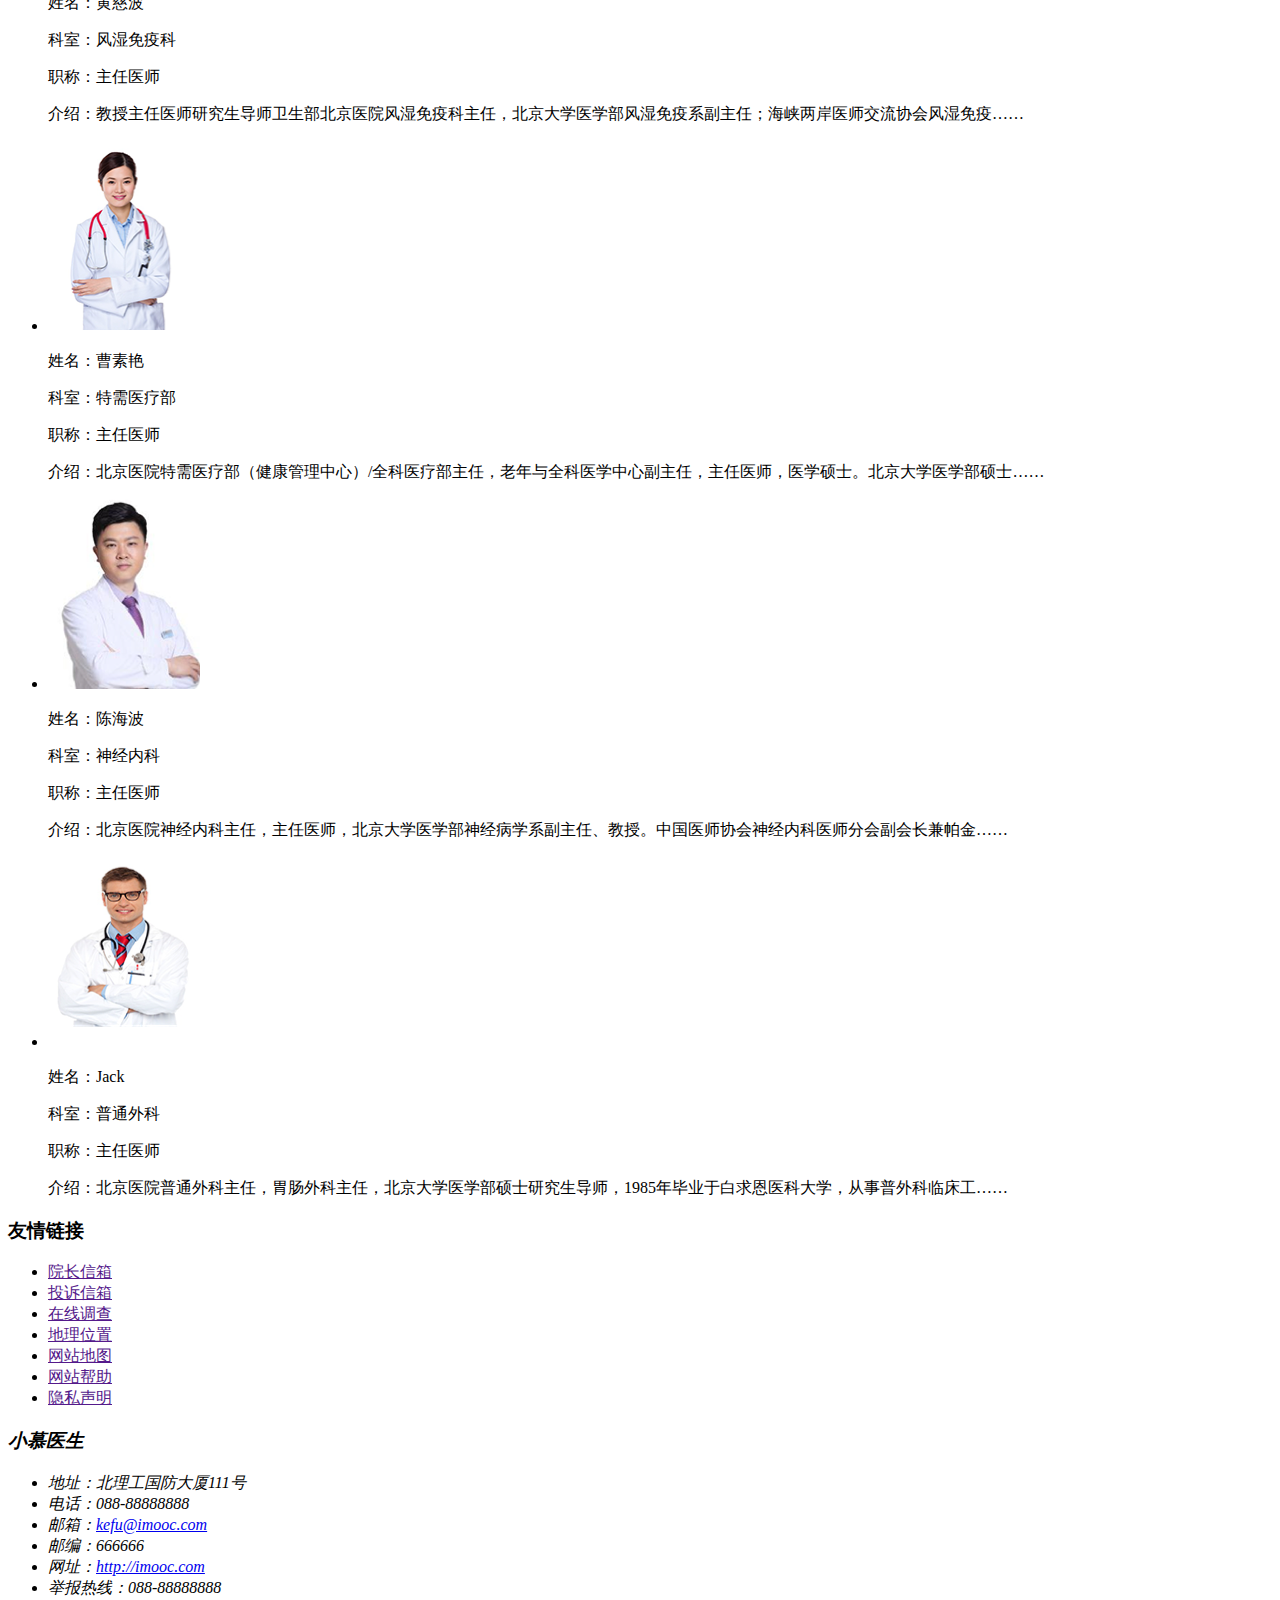
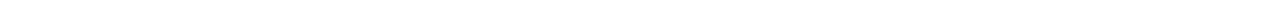
==== commit aaba1f11: "20201202-基础页面" ====
--- a/index.html
+++ b/index.html
@@ -18,10 +18,16 @@
         </div>
         <!-- 网页功能区 -->
         <div class="tool">
-            <img src="images/tel.png" alt="电话">
-            <span>12345679-0000</span>
-            <a href=""><img src="images/english_icon.png" alt="英文"></a>
-            <a href=""><img src="images/chinese_icon.png" alt="中文"></a>
+            <div class="r1">
+                <img src="images/tel.png" alt="电话">
+                <span>12345679-0000</span>
+                <a href=""><img src="images/english_icon.png" alt="英文"></a>
+                <a href=""><img src="images/chinese_icon.png" alt="中文"></a>
+            </div>
+            <div class="r2">
+                <input type="search" placeholder="找医生/科室..">
+                <button><img src="images/search.png" alt="搜索"></button>
+            </div>
         </div>
         <!-- 网页导航条 -->
         <nav class="main-nav">
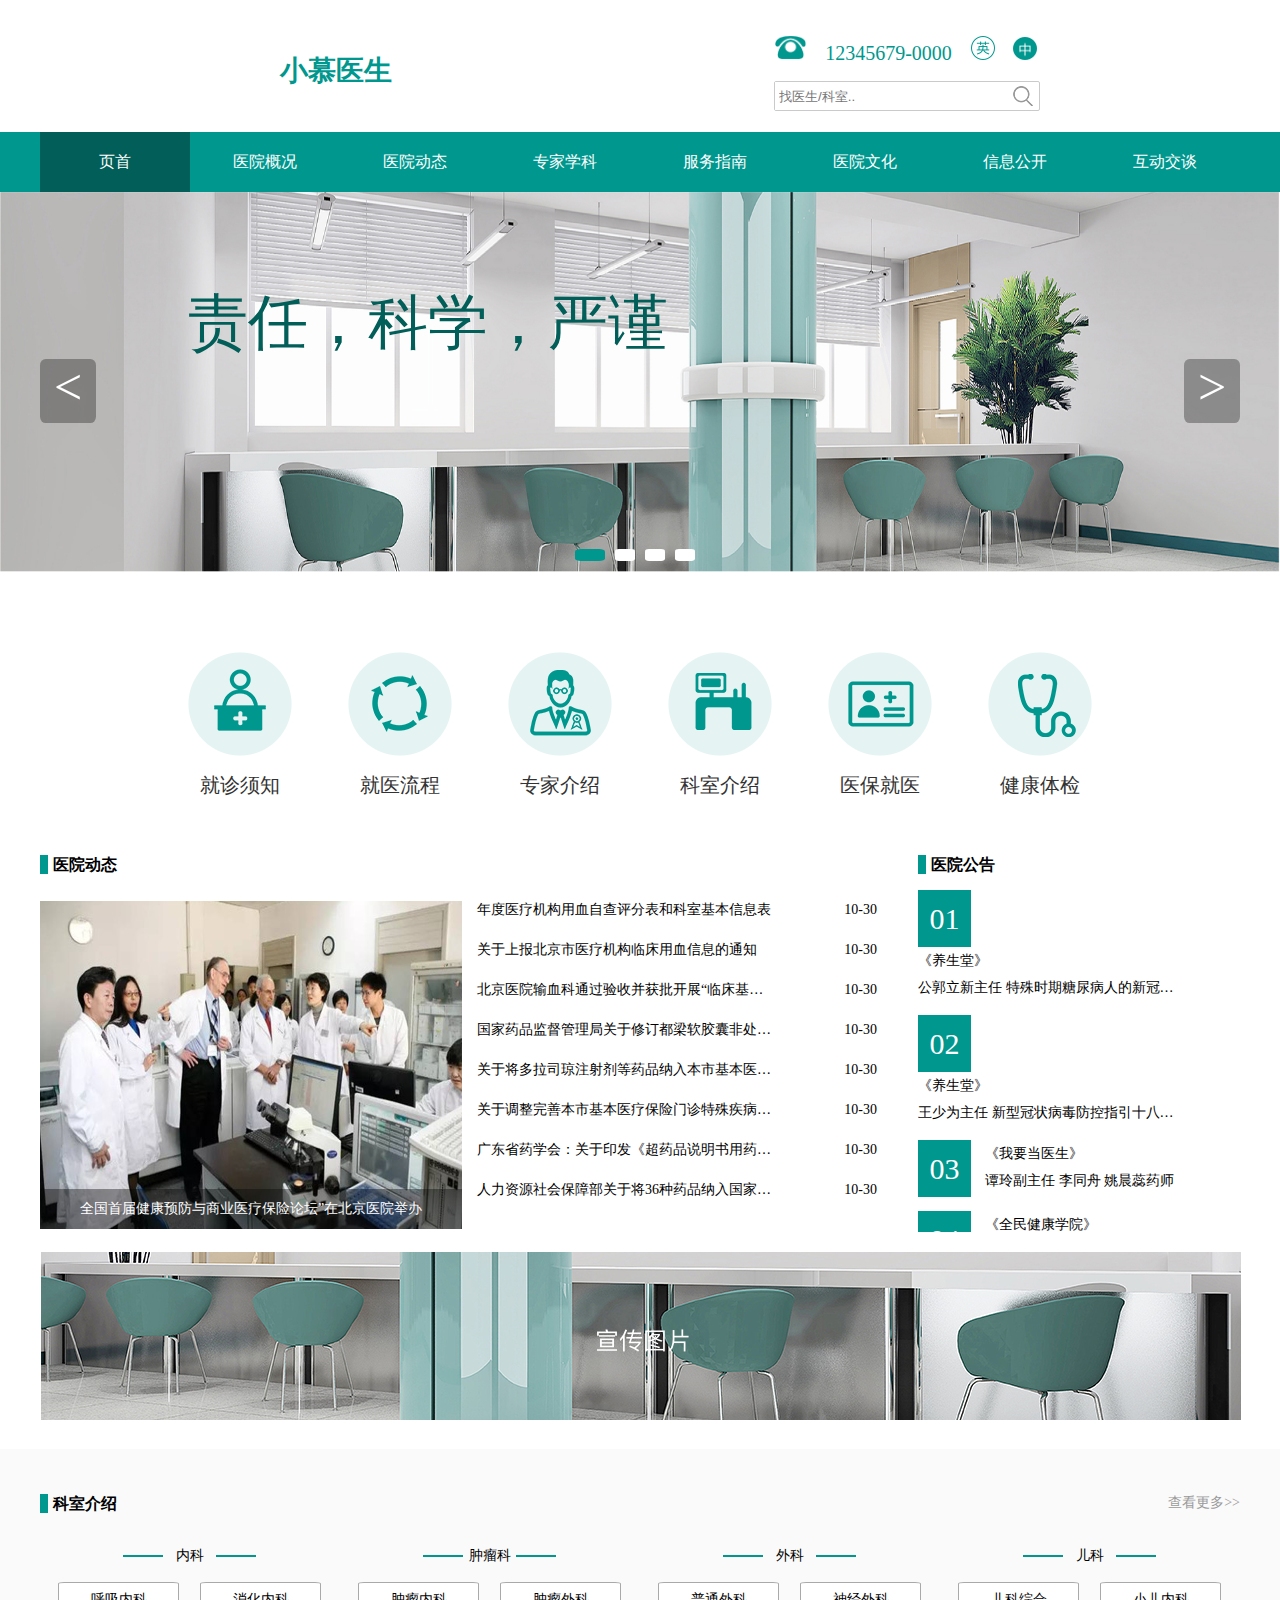
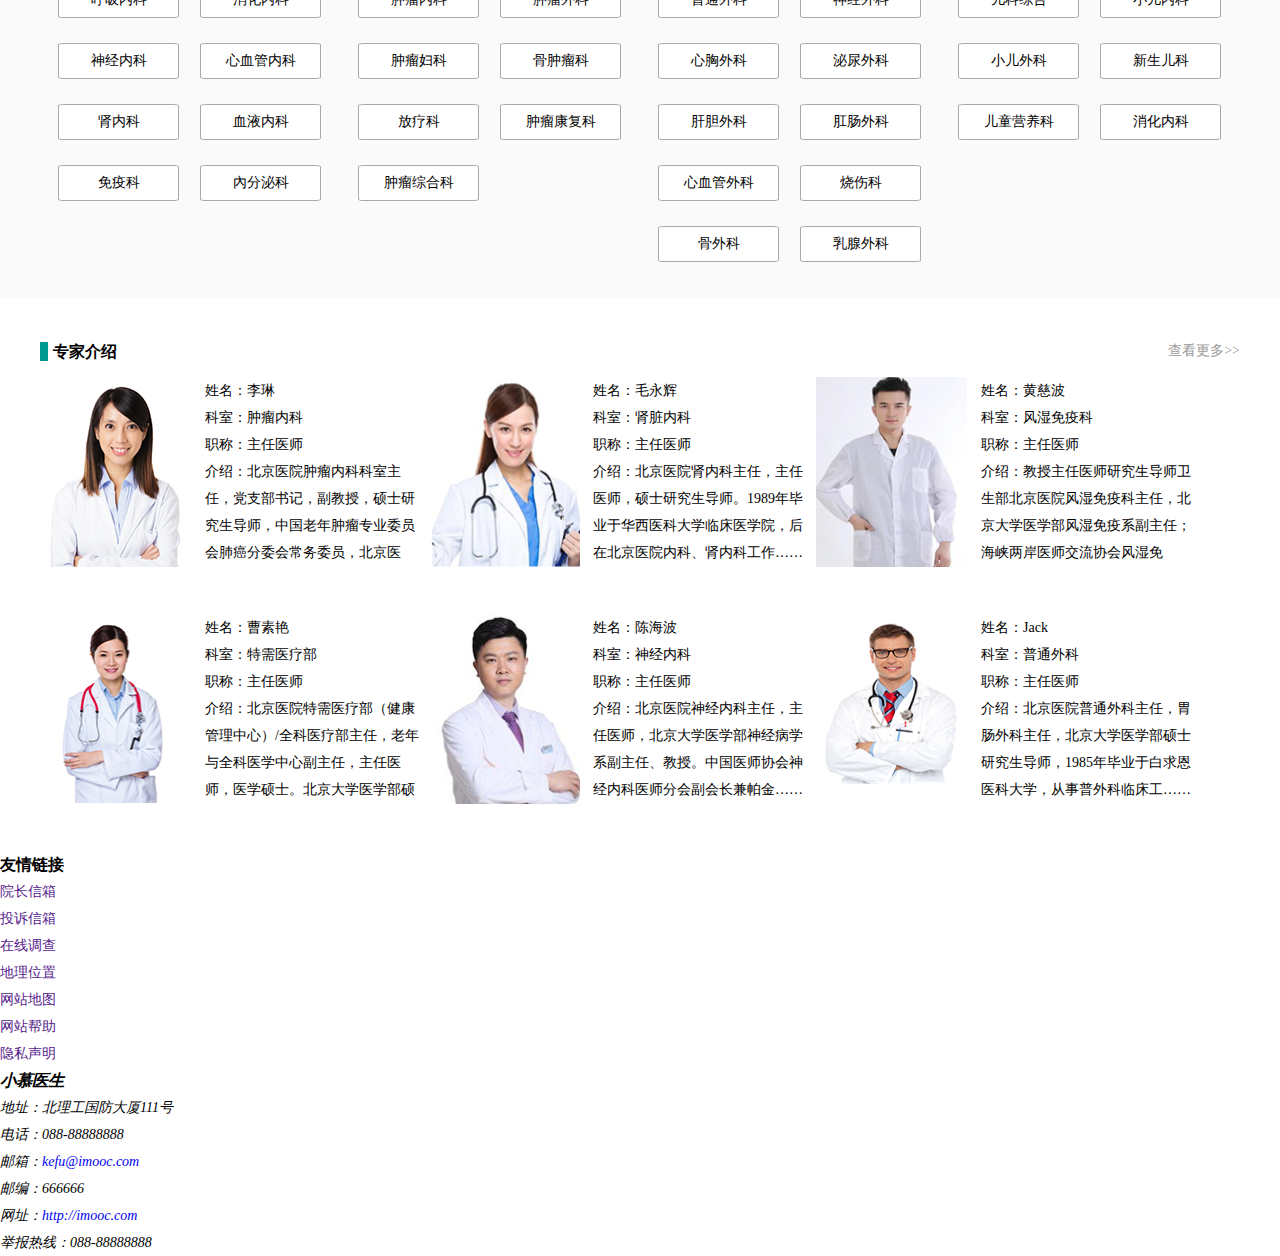
==== commit 4f606530: "20201202-基础页面80%" ====
--- a/index.html
+++ b/index.html
@@ -5,6 +5,7 @@
     <meta name="viewport"
           content="width=device-width, user-scalable=no, initial-scale=1.0, maximum-scale=1.0, minimum-scale=1.0">
     <meta http-equiv="X-UA-Compatible" content="ie=edge">
+    <link rel="stylesheet" href="./css/doctor.css">
     <title>小慕医生</title>
     <meta name="Keywords" content="美容,减脂,塑性">
     <meta name="Description" content="责任,科学,严谨">
@@ -12,47 +13,54 @@
 <body>
     <!-- 头部 -->
     <header>
-        <!-- logo -->
-        <div class="logo">
-            <h1>小慕医生</h1>
-        </div>
-        <!-- 网页功能区 -->
-        <div class="tool">
-            <div class="r1">
-                <img src="images/tel.png" alt="电话">
-                <span>12345679-0000</span>
-                <a href=""><img src="images/english_icon.png" alt="英文"></a>
-                <a href=""><img src="images/chinese_icon.png" alt="中文"></a>
-            </div>
-            <div class="r2">
-                <input type="search" placeholder="找医生/科室..">
-                <button><img src="images/search.png" alt="搜索"></button>
+        <!-- 作为浮动元素的父元素 -->
+        <div class="header-top">
+            <!-- logo -->
+            <div class="logo">
+                <h1>小慕医生</h1>
+            </div>
+            <!-- 网页功能区 -->
+            <div class="tool">
+                <div class="r1">
+                    <img class="tel" src="images/tel.png" alt="电话">
+                    <span class="telNumber">12345679-0000</span>
+                    <a href=""><img class="english_icon icon" src="images/english_icon.png" alt="英文"></a>
+                    <a href=""><img class="chinese_icon icon" src="images/chinese_icon.png" alt="中文"></a>
+                </div>
+                <div class="r2">
+                    <input type="search" placeholder="找医生/科室..">
+                    <button><img src="images/search.png" alt="搜索"></button>
+                </div>
             </div>
         </div>
         <!-- 网页导航条 -->
         <nav class="main-nav">
             <ul>
-                <li>页首</li>
-                <li>医院概况</li>
-                <li>医院动态</li>
-                <li>专家学科</li>
-                <li>服务指南</li>
-                <li>医院文化</li>
-                <li>信息公开</li>
-                <li>互动交谈</li>
+                <li class="cur"><a href="####">页首</a></li>
+                <li><a href="####">医院概况</a></li>
+                <li><a href="####">医院动态</a></li>
+                <li><a href="####">专家学科</a></li>
+                <li><a href="####">服务指南</a></li>
+                <li><a href="####">医院文化</a></li>
+                <li><a href="####">信息公开</a></li>
+                <li><a href="####">互动交谈</a></li>
             </ul>
         </nav>
     </header>
     <!-- banner -->
     <section class="banner">
-        <img src="images/banner.png" alt="">
-        <h2>责任, 科学, 严谨</h2>
-        <ol>
+        <img class="banner-img" src="images/banner.png" alt="">
+        <div class="center">
+            <h2>责任，科学，严谨</h2>
+            <a class="left-btn center-btn" href="####">&lt;</a>
+            <a class="right-btn center-btn" href="####">&gt;</a>
+        </div>
+        <ul>
+            <li class="cur"></li>
             <li></li>
             <li></li>
             <li></li>
-            <li></li>
-        </ol>
+        </ul>
     </section>
     <!-- 主体 -->
     <section class="content">
@@ -105,18 +113,18 @@
                     <div class="hot-news">
                         <a href="">
                             <img src="images/news_pic.png" alt="">
-                            <div>全国首届健康预防与商业医疗保险论坛”在北京医院举办</div>
-                        </a>
-                    </div>
-                    <ul>
-                        <li><a href="">年度医疗机构用血自查评分表和科室基本信息表</a></li>
-                        <li><a href="">关于上报北京市医疗机构临床用血信息的通知</a></li>
-                        <li><a href="">北京医院输血科通过验收并获批开展“临床基…</a></li>
-                        <li><a href="">国家药品监督管理局关于修订都梁软胶囊非处…</a></li>
-                        <li><a href="">关于将多拉司琼注射剂等药品纳入本市基本医…</a></li>
-                        <li><a href="">关于调整完善本市基本医疗保险门诊特殊疾病…</a></li>
-                        <li><a href="">广东省药学会：关于印发《超药品说明书用药…</a></li>
-                        <li><a href="">人力资源社会保障部关于将36种药品纳入国家…</a></li>
+                            <div class="new-title">全国首届健康预防与商业医疗保险论坛”在北京医院举办</div>
+                        </a>
+                    </div>
+                    <ul>
+                        <li><a href="">年度医疗机构用血自查评分表和科室基本信息表</a><span>10-30</span></li>
+                        <li><a href="">关于上报北京市医疗机构临床用血信息的通知</a><span>10-30</span></li>
+                        <li><a href="">北京医院输血科通过验收并获批开展“临床基…</a><span>10-30</span></li>
+                        <li><a href="">国家药品监督管理局关于修订都梁软胶囊非处…</a><span>10-30</span></li>
+                        <li><a href="">关于将多拉司琼注射剂等药品纳入本市基本医…</a><span>10-30</span></li>
+                        <li><a href="">关于调整完善本市基本医疗保险门诊特殊疾病…</a><span>10-30</span></li>
+                        <li><a href="">广东省药学会：关于印发《超药品说明书用药…</a><span>10-30</span></li>
+                        <li><a href="">人力资源社会保障部关于将36种药品纳入国家…</a><span>10-30</span></li>
                     </ul>
                 </div>
             </div>
@@ -124,30 +132,35 @@
                 <h3>医院公告</h3>
                 <ol>
                     <li>
+                        <span>01</span>
                         <dl>
                             <dt><a href="">《养生堂》</a></dt>
                             <dd><a href="">公郭立新主任 特殊时期糖尿病人的新冠…</a></dd>
                         </dl>
                     </li>
                     <li>
+                        <span>02</span>
                         <dl>
                             <dt><a href="">《养生堂》</a></dt>
                             <dd><a href="">王少为主任 新型冠状病毒防控指引十八…</a></dd>
                         </dl>
                     </li>
                     <li>
+                        <span>03</span>
                         <dl>
                             <dt><a href="">《我要当医生》</a></dt>
                             <dd><a href="">谭玲副主任 李同舟 姚晨蕊药师</a></dd>
                         </dl>
                     </li>
                     <li>
+                        <span>04</span>
                         <dl>
                             <dt><a href="">《全民健康学院》</a></dt>
                             <dd><a href="">王建业院长 “医”路有你 健康同行</a></dd>
                         </dl>
                     </li>
                     <li>
+                        <span>05</span>
                         <dl>
                             <dt><a href="">《健康北京》</a></dt>
                             <dd><a href="">王建业院长 莫把衰老当病治</a></dd>
@@ -164,9 +177,12 @@
         </aside>
         <!-- 科室介绍 -->
         <div class="dep-info">
-            <h3>科室介绍</h3>
+            <div class="dep-info-top">
+                <h3>科室介绍</h3>
+                <a href="">查看更多&gt;&gt;</a>
+            </div>
             <div class="dep-content">
-                <div>
+                <div class="dep-col">
                     <h4>内科</h4>
                     <ul>
                         <li><a href="">呼吸内科</a></li>
@@ -179,7 +195,7 @@
                         <li><a href="">內分泌科</a></li>
                     </ul>
                 </div>
-                <div>
+                <div class="dep-col">
                     <h4>肿瘤科</h4>
                     <ul>
                         <li><a href="">肿瘤内科</a></li>
@@ -191,7 +207,7 @@
                         <li><a href="">肿瘤综合科</a></li>
                     </ul>
                 </div>
-                <div>
+                <div class="dep-col">
                     <h4>外科</h4>
                     <ul>
                         <li><a href="">普通外科</a></li>
@@ -206,7 +222,7 @@
                         <li><a href="">乳腺外科</a></li>
                     </ul>
                 </div>
-                <div>
+                <div class="dep-col">
                     <h4>儿科</h4>
                     <ul>
                         <li><a href="">儿科综合</a></li>
@@ -221,8 +237,10 @@
         </div>
         <!-- 专家介绍 -->
         <div class="exp-info">
-            <h3>专家介绍</h3>
-            <a href="">查看更多</a>
+            <div class="exp-info-top">
+                <h3>专家介绍</h3>
+                <a href="">查看更多&gt;&gt;</a>
+            </div>
             <ul>
                 <li>
                     <div class="pic-box">
--- a/css/doctor.css
+++ b/css/doctor.css
@@ -0,0 +1,469 @@
+* {
+    margin: 0;
+    padding: 0;
+}
+/* 列表去掉圆点 */
+ul, ol {
+    list-style: none;
+}
+/* a标签去掉下划线 */
+a {
+    text-decoration: none;
+}
+/* 设置通用字体*/
+body {
+    font: normal 14px/27px "微软雅黑";
+}
+header {
+
+}
+header .header-top {
+    width: 62.5%;
+    margin: 0 auto;
+    overflow: hidden;
+}
+header .header-top .logo {
+    float: left;
+    padding-top: 39px;
+    width: 192px;
+    height: 63px;
+}
+header .header-top .logo h1 {
+    width: 192px;
+    height: 63px;
+    line-height: 63px;
+    text-align: center;
+    color: #00978E;
+    font-family: Helvetica;
+}
+header .header-top .tool {
+    float: right;
+    padding-top: 35px;
+    width: 266px;
+    height: 77px;
+}
+header .header-top .tool .r1 {
+    margin-bottom: 12px;
+}
+header .header-top .tool .r1 .tel {
+    width: 32px;
+    height: 25px;
+}
+header .header-top .tool .r1 .telNumber {
+    font-size: 20px;
+    display: inline-block;
+    width: 158px;
+    height: 26px;
+    text-align: center;
+    color: #00978E;
+}
+header .header-top .tool .r1 .icon {
+    width: 24px;
+    height: 24px;
+}
+header .header-top .tool .r1 .chinese_icon {
+
+}
+header .header-top .tool .r1 .english_icon {
+    margin-right: 14px;
+}
+header .header-top .tool .r2 {
+    width: 264px;
+    height: 28px;
+    border: 1px solid #CACACA;
+    border-radius: 2px;
+}
+header .header-top .tool .r2 input {
+    float: left;
+    width: 240px;
+    height: 28px;
+    padding-left: 4px;
+    /* 去掉边框线 */
+    border: none;
+    /* 去掉外围线   */
+    outline: none;
+}
+header .header-top .tool .r2 button {
+    float: left;
+    /* 去掉边框线 */
+    border: none;
+    /* 去掉外围线   */
+    outline: none;
+    background: none;
+    cursor: pointer;
+    /* 相对定位进行微调   */
+    position: relative;
+    top: 4px;
+    right: 2px;
+}
+header .main-nav {
+    height: 60px;
+    margin-top: 20px;
+    background-color: #00978E;
+}
+header .main-nav ul {
+    width: 1200px;
+    height: 60px;
+    margin: 0 auto;
+}
+header .main-nav ul li{
+    float: left;
+    width: 150px;
+    height: 60px;
+    font-size: 16px;
+    line-height: 60px;
+    text-align: center;
+    color: #FFF;
+}
+header .main-nav ul li.cur{
+    background-color: #015E58;
+}
+header .main-nav ul li a{
+    display: block;
+    width: 150px;
+    height: 60px;
+    line-height: 60px;
+    color: #FFF;
+}
+header .main-nav ul li a:hover{
+    background-color: #015E58;
+}
+.banner {
+    width: 100%;
+    position: relative;
+}
+.banner .banner-img {
+    width: 100%;
+}
+.banner .center {
+    position: absolute;
+    width: 1200px;
+    height: 300px;
+    top: 50%;
+    left: 50%;
+    margin-top: -150px;
+    margin-left: -600px;
+}
+.banner .center h2 {
+    position: absolute;
+    width: 480px;
+    height: 72px;
+    top: 50%;
+    left: 148px;
+    margin-top: -100px;
+    font-size: 60px;
+    font-weight: normal;
+    line-height: 72px;
+    text-align: center;
+    color: #015E58;
+}
+.banner .center .center-btn {
+    position: absolute;
+    width: 56px;
+    height: 64px;
+    top: 50%;
+    margin-top: -28px;
+    font-size: 50px;
+    font-family: consolas;
+    line-height: 56px;
+    text-align: center;
+    color: #FFF;
+    border-radius: 10%;
+    font-family: consolas;
+    background-color: rgba(0, 0, 0, .3);
+}
+.banner .center .left-btn {
+    left: 0;
+}
+.banner .center .right-btn {
+    right: 0;
+}
+.banner ul {
+    position: absolute;
+    width: 130px;
+    height:12px;
+    bottom: 20px;
+    left: 50%;
+    margin-left: -65px;
+    list-style: none;
+}
+.banner ul li {
+    float: left;
+    width: 20px;
+    height: 12px;
+    margin-right: 10px;
+    background-color: #FFFFFF;
+    border-radius: 20%;
+}
+.banner ul li.cur {
+    width: 30px;
+    background-color: #00978E;
+}
+.content {
+    /*width: 1200px;*/
+    /*margin: 0 auto;*/
+}
+.content .useful-links {
+    overflow: hidden;
+    width: 906px;
+    height: 148px;
+    margin: 70px auto 56px;
+}
+.content .useful-links ul li{
+    float: left;
+    width: 106px;
+    height: 106px;
+    margin-right: 54px;
+}
+.content .useful-links ul li:last-child{
+    margin-right: 0;
+}
+.content .useful-links ul li img,span {
+    display: block;
+    text-align: center;
+}
+.content .useful-links ul li span {
+    font-size: 20px;
+    line-height: 24px;
+    margin-top: 16px;
+    color: #333;
+}
+.content .news-and-notice {
+    width: 1200px;
+    height: 377px;
+    margin: 0 auto;
+    overflow: hidden;
+}
+.content .news-and-notice .news {
+    float: left;
+    width: 878px;
+    height: 377px;
+}
+.content .news-and-notice .news h3{
+    font-size: 16px;
+    line-height: 19px;
+    margin-bottom: 27px;
+    padding-left: 5px;
+    border-left: 8px solid #00978E;
+}
+.content .news-and-notice .news .news-content {
+}
+.content .news-and-notice .news .news-content .hot-news {
+    float: left;
+    width: 422px;
+    height: 328px;
+    margin-right: 15px;
+    position: relative;
+}
+.content .news-and-notice .news .news-content .hot-news .new-title {
+    position: absolute;
+    width: 100%;
+    height: 40px;
+    bottom: 0;
+    left: 0;
+    font-size: 14px;
+    line-height: 40px;
+    text-align: center;
+    color: #FFF;
+    background-color: rgba(8, 8, 8, 0.4);
+}
+.content .news-and-notice .news .news-content ul {
+    float: left;
+    width: 441px;
+    height: 328px;
+}
+.content .news-and-notice .news .news-content ul li{
+    width: 400px;
+    height: 40px;
+    font-size: 14px;
+    line-height: 17px;
+}
+.content .news-and-notice .news .news-content ul li a {
+    float: left;
+    color: #000;
+}
+.content .news-and-notice .news .news-content ul li a:hover {
+    color: #00978E;
+    font-weight: bold;
+}
+.content .news-and-notice .news .news-content ul li span {
+    float: right;
+}
+.content .news-and-notice .notice {
+    float: right;
+    width: 322px;
+    height: 377px;
+}
+.content .news-and-notice .notice h3{
+    font-size: 16px;
+    line-height: 19px;
+    margin-bottom: 16px;
+    padding-left: 5px;
+    border-left: 8px solid #00978E;
+}
+.content .news-and-notice .notice ol li {
+    overflow: hidden;
+    margin-bottom: 14px;
+}
+.content .news-and-notice .notice ol li span {
+    float: left;
+    width: 53px;
+    height: 57px;
+    font-size: 30px;
+    line-height: 57px;
+    margin-right: 14px;
+    color: #FFF;
+    background-color: #00978E;
+}
+.content .news-and-notice .notice ol li dl {
+    float: left;
+}
+.content .news-and-notice .notice ol li dl a{
+    color: #000;
+}
+.content .news-and-notice .notice ol li dl a:hover {
+    color: #00978E;
+}
+.content .ad-images {
+    width: 1200px;
+    margin: 20px auto;
+}
+.content .dep-info {
+    height: 448px;
+    background-color: #FAFAFA;
+}
+.content .dep-info .dep-info-top {
+    width: 1200px;
+    padding-top: 45px;
+    margin: 0 auto;
+    overflow: hidden;
+}
+.content .dep-info .dep-info-top h3{
+    float: left;
+    font-size: 16px;
+    line-height: 19px;
+    margin-bottom: 16px;
+    padding-left: 5px;
+    border-left: 8px solid #00978E;
+}
+.content .dep-info .dep-info-top a{
+    float: right;
+    font-size: 14px;
+    line-height: 17px;
+    color: #999999;
+}
+.content .dep-info .dep-content {
+    width: 1164px;
+    height: 355px;
+    margin: 18px auto;
+    overflow: hidden;
+}
+.content .dep-info .dep-content .dep-col {
+    float: left;
+    width: 263px;
+    height: 311px;
+    margin-right: 37px;
+}
+.content .dep-info .dep-content .dep-col h4 {
+    text-align: center;
+    font-size: 14px;
+    line-height: 17px;
+    font-weight: normal;
+    color: #000;
+    position: relative;
+}
+.content .dep-info .dep-content .dep-col h4::before {
+    content: '';
+    position: absolute;
+    width: 40px;
+    height: 2px;
+    background-color: #00978E;
+    left: 65px;
+    top: 8px;
+}
+.content .dep-info .dep-content .dep-col h4::after {
+    content: '';
+    position: absolute;
+    width: 40px;
+    height: 2px;
+    background-color: #00978E;
+    right: 65px;
+    top: 8px;
+}
+.content .dep-info .dep-content .dep-col:last-child{
+    margin-right: 0;
+}
+.content .dep-info .dep-content .dep-col ul {
+    overflow: hidden;
+    margin-top: 18px;
+}
+.content .dep-info .dep-content .dep-col ul li {
+    float: left;
+    width: 119px;
+    height: 34px;
+    margin-right: 21px;
+    margin-bottom: 25px;
+    border: 1px solid #AAA9A9;
+    border-radius: 5%;
+    background-color: #FFF;
+}
+.content .dep-info .dep-content .dep-col ul li:nth-child(2n) {
+    margin-right: 0;
+}
+.content .dep-info .dep-content .dep-col ul li a {
+    display: block;
+    font-size: 14px;
+    color: #000;
+    line-height: 34px;
+    text-align: center;
+}
+.content .dep-info .dep-content .dep-col ul li a:hover {
+    color: #00978E;
+    font-weight: bold;
+}
+.content .exp-info {
+    width: 1200px;
+    margin: 0 auto;
+}
+.content .exp-info .exp-info-top {
+    padding-top: 45px;
+    overflow: hidden;
+}
+.content .exp-info .exp-info-top h3{
+    float: left;
+    font-size: 16px;
+    line-height: 19px;
+    margin-bottom: 16px;
+    padding-left: 5px;
+    border-left: 8px solid #00978E;
+}
+.content .exp-info .exp-info-top a{
+    float: right;
+    font-size: 14px;
+    line-height: 17px;
+    color: #999999;
+}
+.content .exp-info ul {
+    overflow: hidden;
+}
+.content .exp-info ul li{
+    float: left;
+    width: 388px;
+    height: 190px;
+    margin-bottom: 47px;
+}
+/*.content .exp-info ul li .exp-info-box {*/
+/*    overflow: hidden;*/
+/*}*/
+.content .exp-info ul li .pic-box{
+    float: left;
+}
+.content .exp-info ul li .word-box{
+    float: right;
+    width: 223px;
+    height: 190px;
+    overflow: hidden;
+}
+.content .exp-info ul li .word-box p {
+    font-size: 14px;
+}
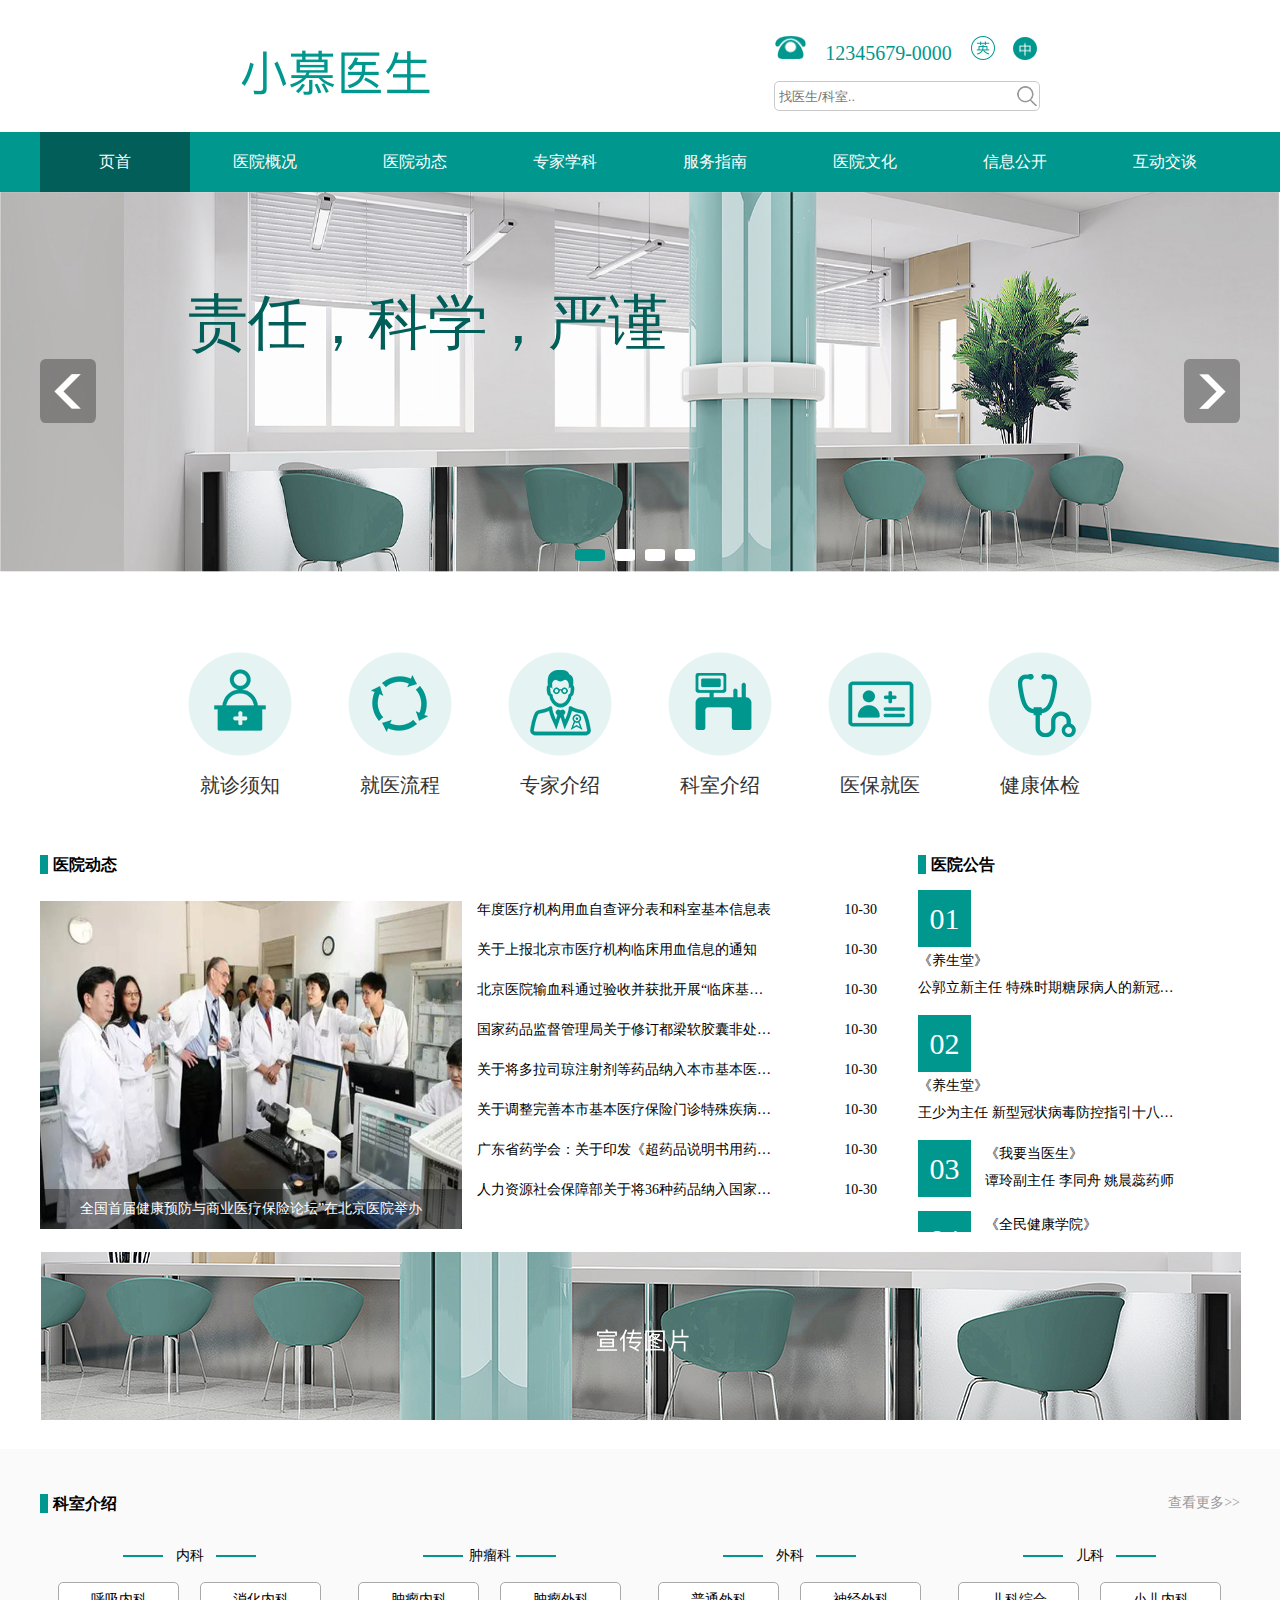
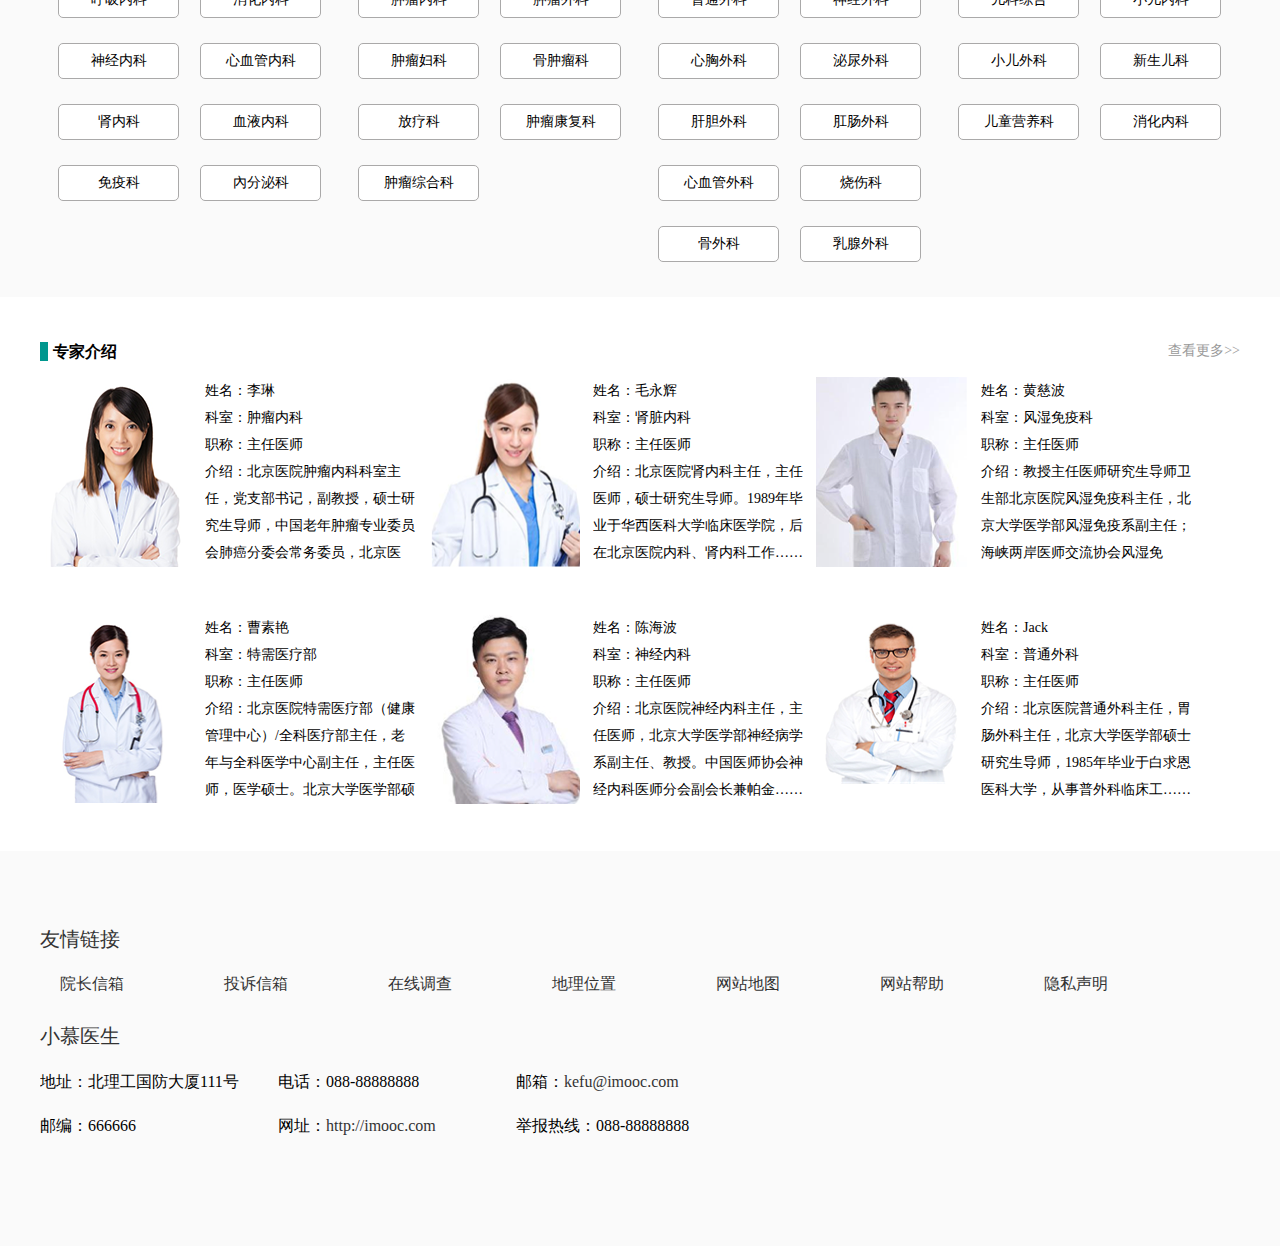
==== commit 748705e1: "20201202-基础页面完成~背景图片~" ====
--- a/index.html
+++ b/index.html
@@ -52,8 +52,10 @@
         <img class="banner-img" src="images/banner.png" alt="">
         <div class="center">
             <h2>责任，科学，严谨</h2>
-            <a class="left-btn center-btn" href="####">&lt;</a>
-            <a class="right-btn center-btn" href="####">&gt;</a>
+<!--            <a class="left-btn center-btn" href="####">&lt;</a>-->
+<!--            <a class="right-btn center-btn" href="####">&gt;</a>-->
+            <div class="left-btn center-btn"></div>
+            <div class="right-btn center-btn"></div>
         </div>
         <ul>
             <li class="cur"></li>
--- a/css/doctor.css
+++ b/css/doctor.css
@@ -31,10 +31,13 @@
 header .header-top .logo h1 {
     width: 192px;
     height: 63px;
-    line-height: 63px;
-    text-align: center;
-    color: #00978E;
-    font-family: Helvetica;
+    /*line-height: 63px;*/
+    /*text-align: center;*/
+    /*color: #00978E;*/
+    /*font-family: Helvetica;*/
+    background-image: url("../images/logo.png");
+    /* 设置段首缩进来隐藏文字 */
+    text-indent: -999px;
 }
 header .header-top .tool {
     float: right;
@@ -71,13 +74,13 @@
     width: 264px;
     height: 28px;
     border: 1px solid #CACACA;
-    border-radius: 2px;
+    border-radius: 5px;
 }
 header .header-top .tool .r2 input {
     float: left;
     width: 240px;
     height: 28px;
-    padding-left: 4px;
+    margin-left: 4px;
     /* 去掉边框线 */
     border: none;
     /* 去掉外围线   */
@@ -163,20 +166,31 @@
     height: 64px;
     top: 50%;
     margin-top: -28px;
-    font-size: 50px;
-    font-family: consolas;
-    line-height: 56px;
-    text-align: center;
-    color: #FFF;
+    /*font-size: 50px;*/
+    /*font-family: consolas;*/
+    /*line-height: 56px;*/
+    /*text-align: center;*/
+    /*color: #FFF;*/
+    /*background-color: rgba(0, 0, 0, .3);*/
     border-radius: 10%;
-    font-family: consolas;
-    background-color: rgba(0, 0, 0, .3);
 }
 .banner .center .left-btn {
     left: 0;
+    background: url("../images/icons.png") no-repeat -42px -36px;
+    /*background-position: -42px -36px;*/
+}
+.banner .center .left-btn:hover {
+    cursor: pointer;
+    background-position: -160px -36px;
 }
 .banner .center .right-btn {
     right: 0;
+    background: url("../images/icons.png") no-repeat -42px -125px;
+    /*background-position: -42px -125px;*/
+}
+.banner .center .right-btn:hover {
+    cursor: pointer;
+    background-position: -160px -125px;
 }
 .banner ul {
     position: absolute;
@@ -404,7 +418,7 @@
     margin-right: 21px;
     margin-bottom: 25px;
     border: 1px solid #AAA9A9;
-    border-radius: 5%;
+    border-radius: 5px;
     background-color: #FFF;
 }
 .content .dep-info .dep-content .dep-col ul li:nth-child(2n) {
@@ -460,10 +474,75 @@
 }
 .content .exp-info ul li .word-box{
     float: right;
-    width: 223px;
+    width: 213px;
     height: 190px;
+    padding-right: 10px;
     overflow: hidden;
 }
 .content .exp-info ul li .word-box p {
     font-size: 14px;
 }
+footer {
+    height: 395px;
+    background-color: #FAFAFA;
+}
+footer .friend-links {
+    width: 1200px;
+    height: 67px;
+    padding-top: 76px;
+    margin: 0 auto;
+}
+footer .friend-links h3 {
+    font-size: 20px;
+    line-height: 24px;
+    font-weight: normal;
+    color: #333;
+}
+footer .friend-links ul {
+    overflow: hidden;
+    margin: 20px;
+}
+footer .friend-links ul li {
+    float: left;
+    width: 64px;
+    height: 21px;
+    margin-right: 100px;
+}
+footer .friend-links ul li a {
+    font-size: 16px;
+    line-height: 21px;
+    color: #333;
+}
+footer address {
+    width: 1200px;
+    height: 112px;
+    padding-top: 30px;
+    margin: 0 auto;
+    font-style: normal;
+}
+footer address h3 {
+    font-size: 20px;
+    line-height: 24px;
+    font-weight: normal;
+    color: #333;
+}
+footer address ul {
+    overflow: hidden;
+    width: 711px;
+}
+footer address ul li {
+    float: left;
+    width: 206px;
+    height: 24px;
+    font-size: 16px;
+    margin-right: 32px;
+    margin-top: 20px;
+}
+footer address ul li:nth-child(3n){
+    margin-right: 0;
+}
+footer address ul li a {
+    font-size: 16px;
+    line-height: 24px;
+    color: #333;
+}
